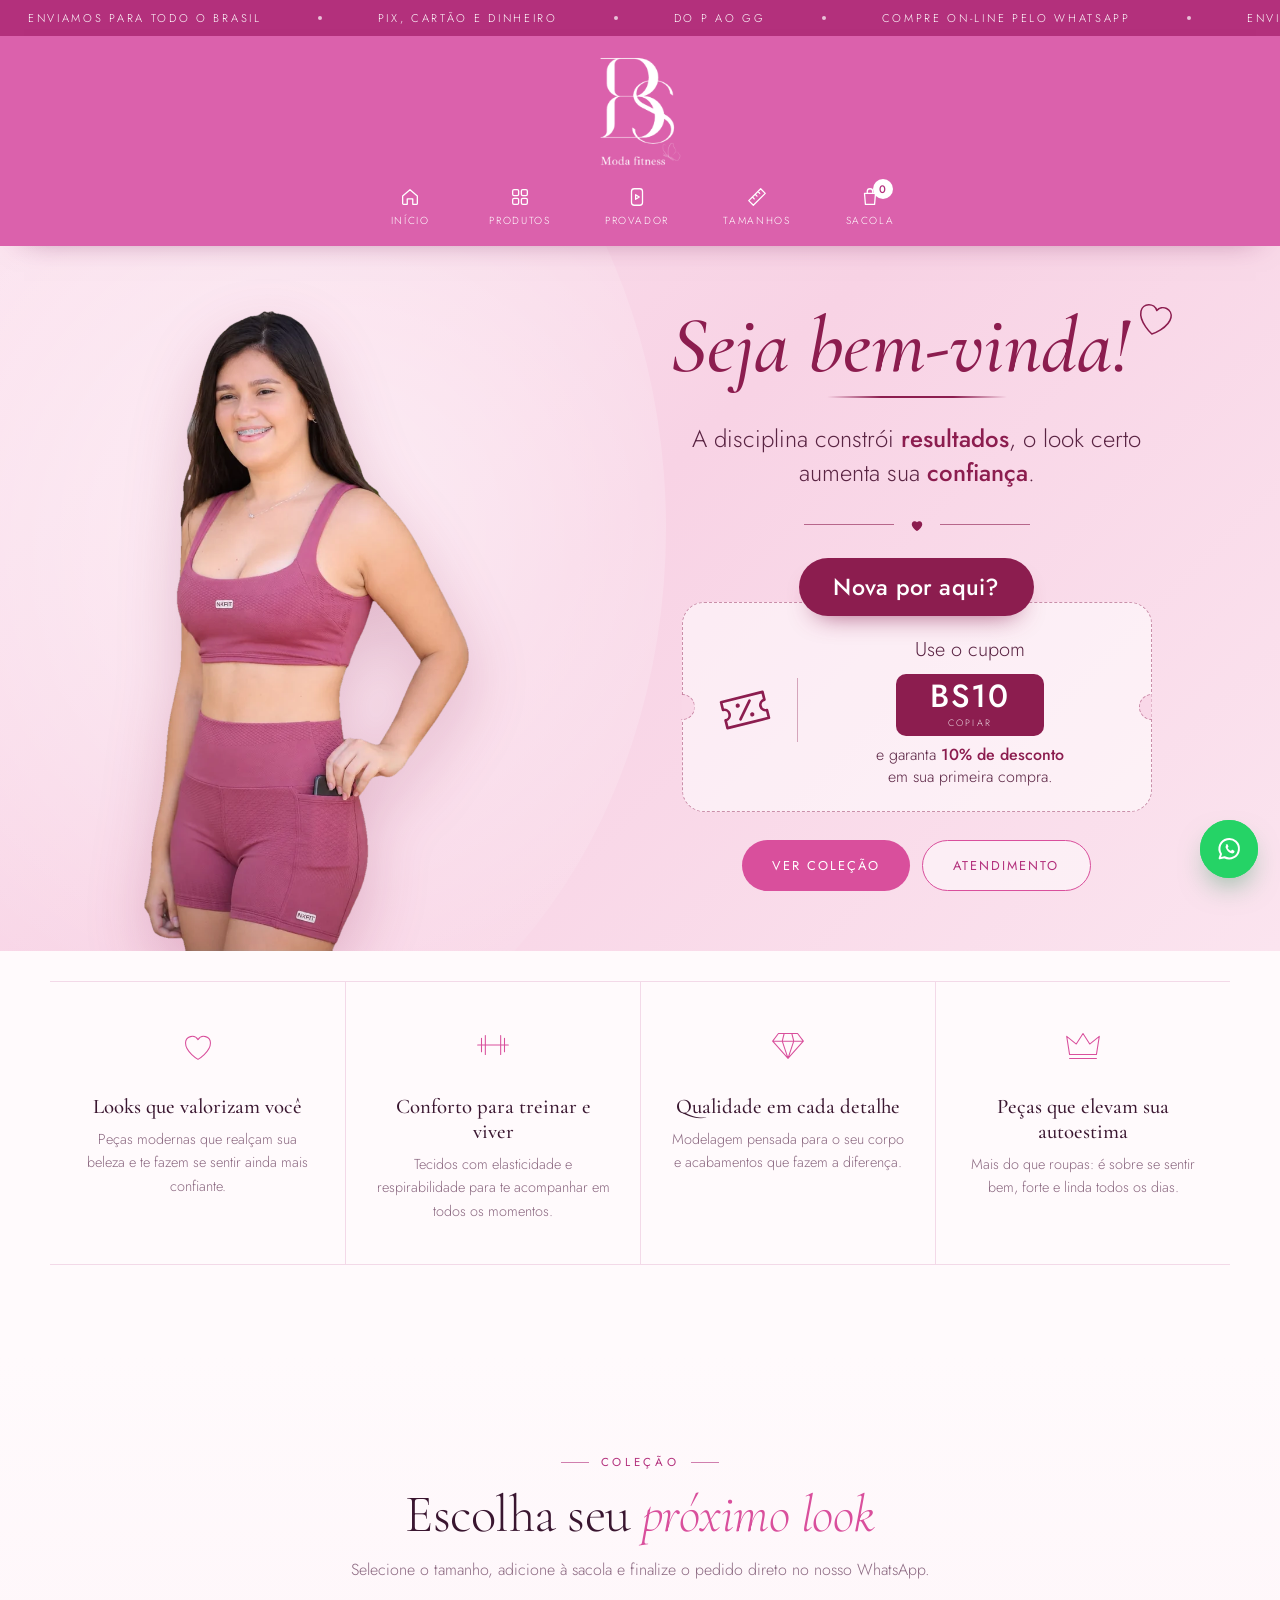
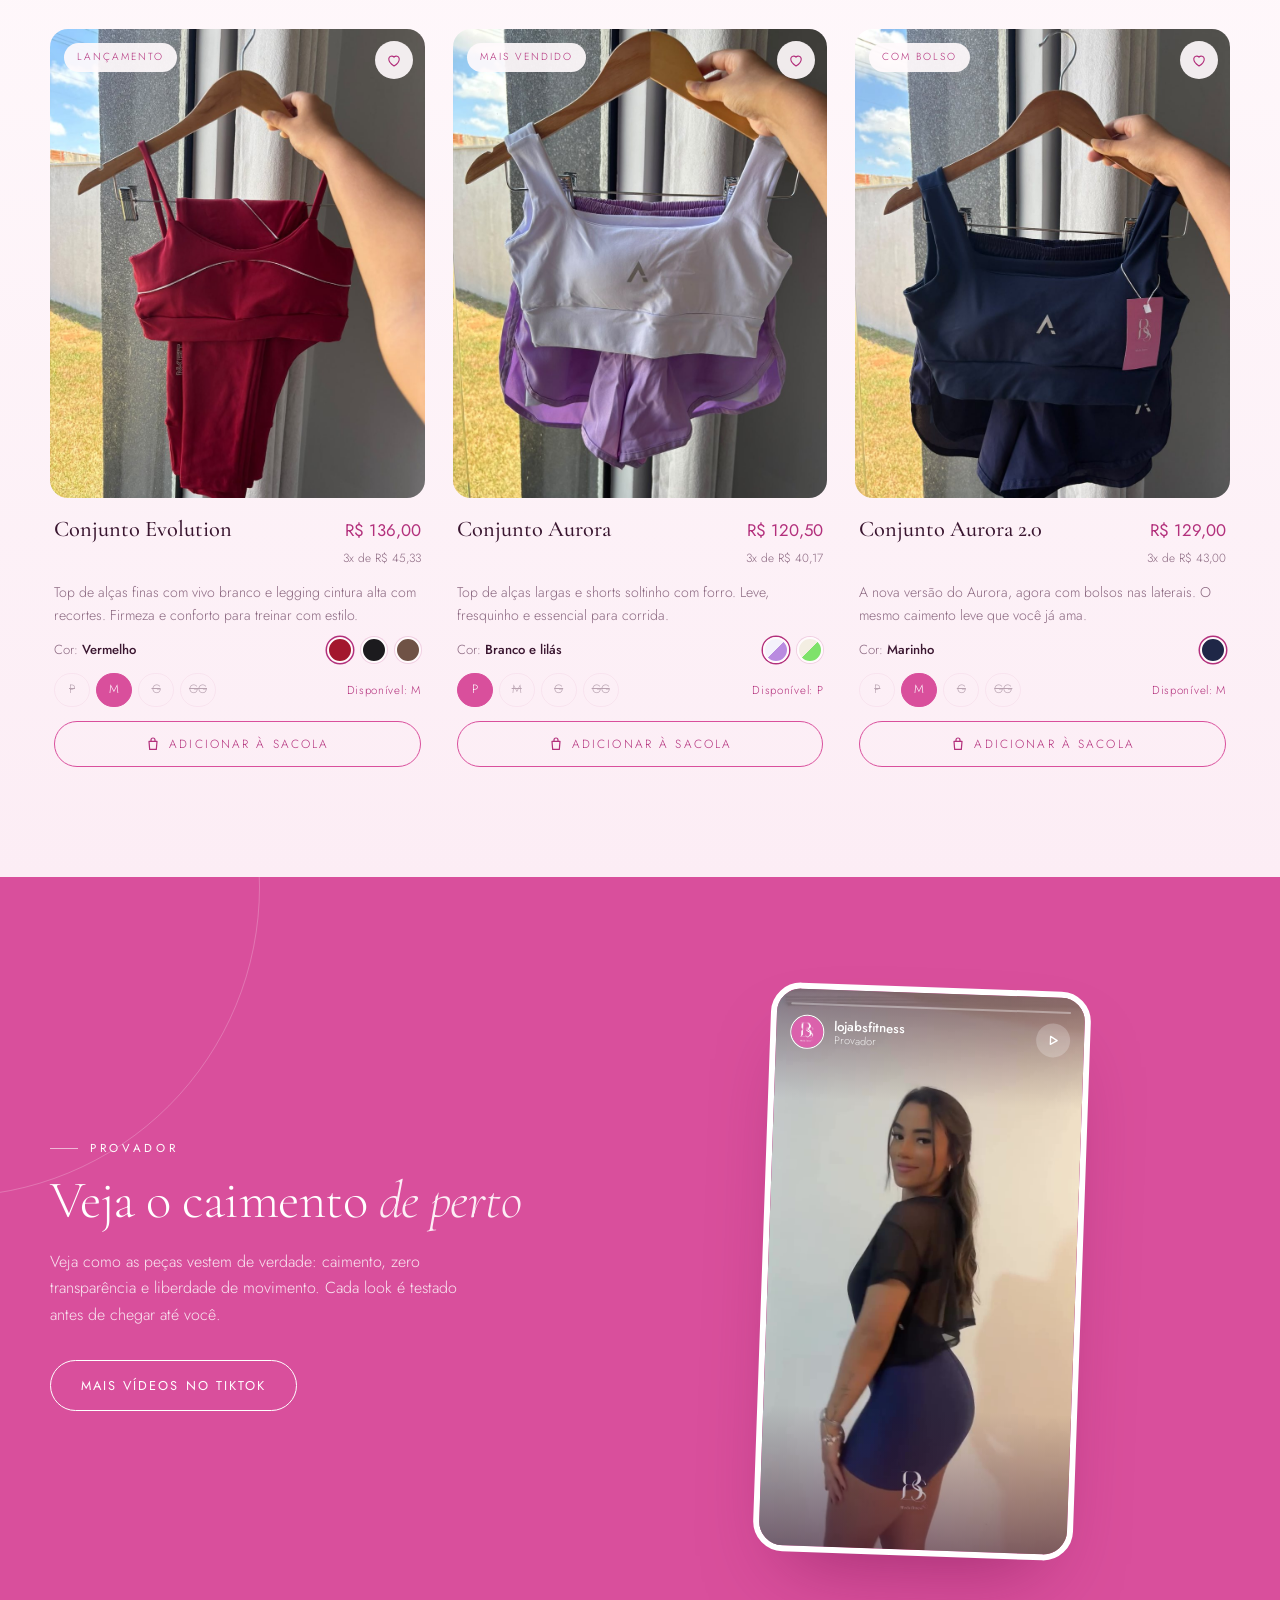
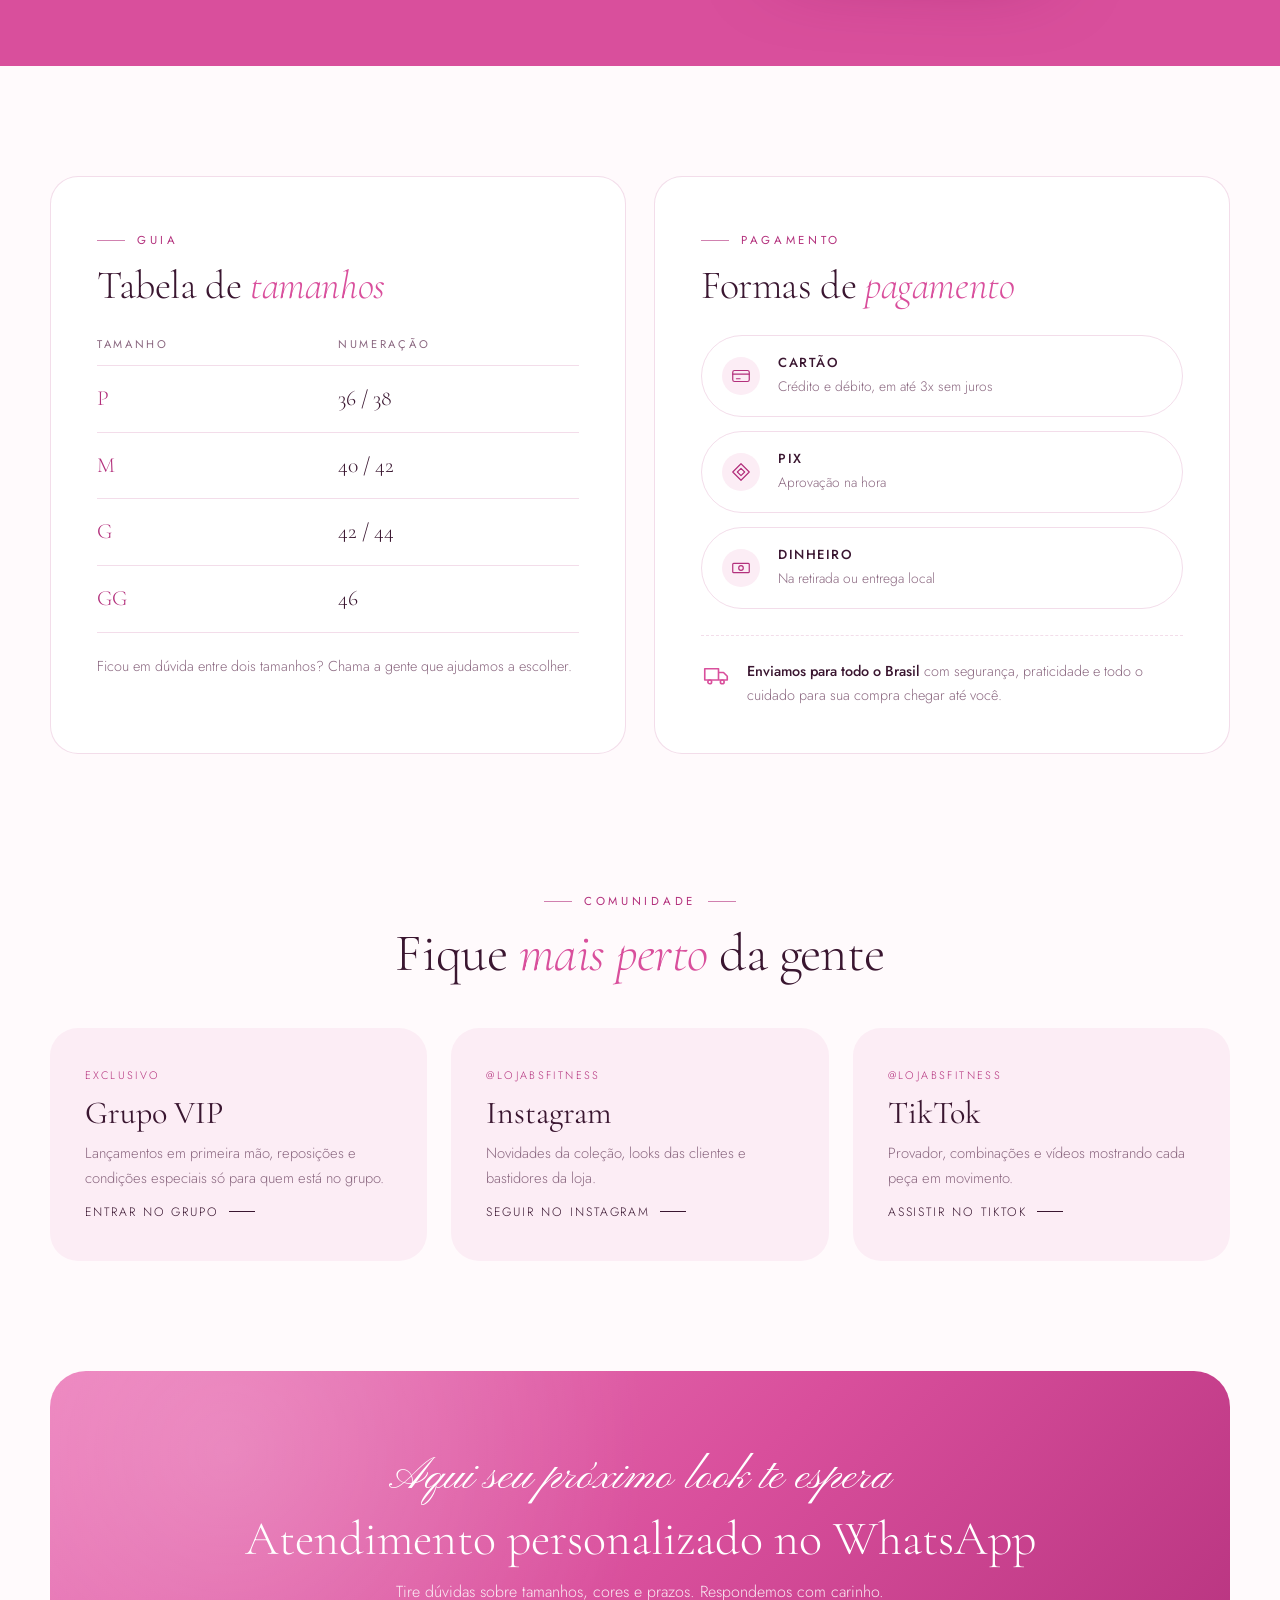
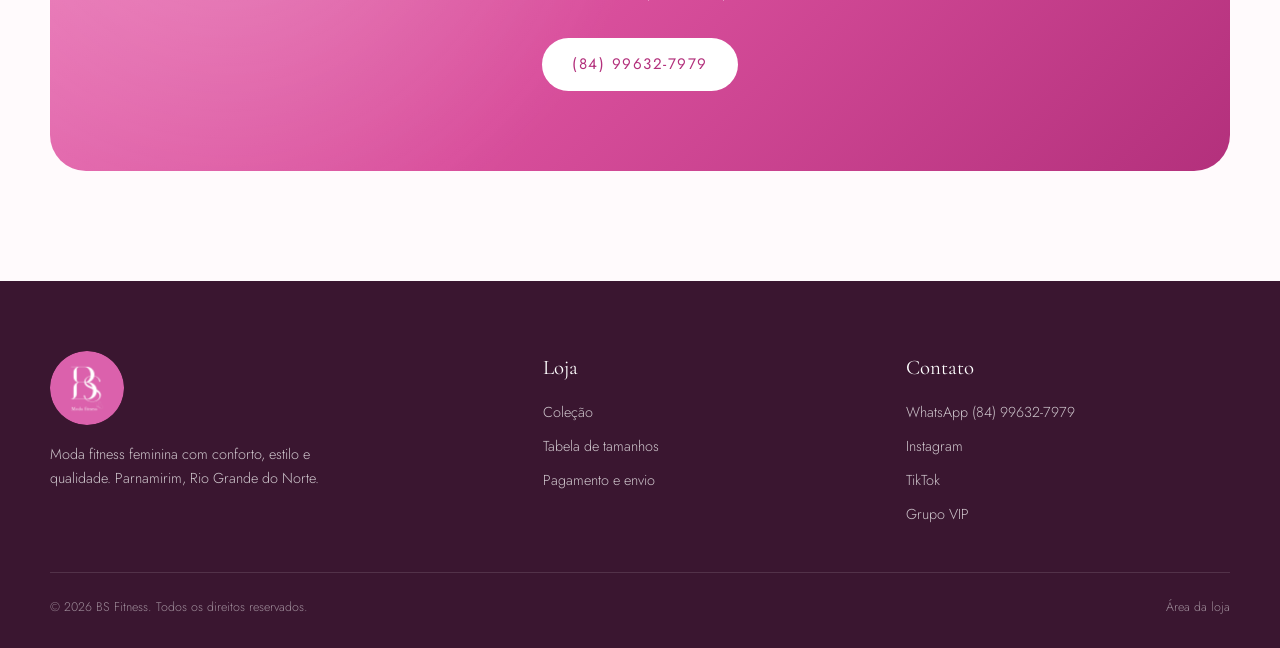
==== index.html @ a2715df3 "Início no estilo do banner: foto, boas-vindas e cupom em ticket Co-Authored-By: Claude Opus 5.5 <nor" ====
<!DOCTYPE html>
<html lang="pt-BR">
<head>
  <meta charset="UTF-8">
  <meta name="viewport" content="width=device-width, initial-scale=1.0">
  <title>BS Fitness | Moda Fitness Feminina em Parnamirim-RN</title>
  <meta name="description" content="Moda fitness feminina em Parnamirim-RN. Conjuntos fitness com conforto, estilo e qualidade, do P ao GG. Compre pelo WhatsApp e receba em todo o Brasil.">
  <meta name="keywords" content="moda fitness, roupa fitness feminina, conjunto fitness, legging, top fitness, Parnamirim, Natal, RN, BS Fitness">
  <meta name="robots" content="index, follow, max-image-preview:large">
  <meta name="author" content="BS Fitness">
  <meta name="theme-color" content="#db61ac">
  <link rel="canonical" href="https://www.lojabsfitness.com.br/">
  <link rel="icon" href="favicon.ico" sizes="any">
  <link rel="icon" href="assets/img/favicon-32.png" type="image/png" sizes="32x32">
  <link rel="icon" href="assets/img/favicon-48.png" type="image/png" sizes="48x48">
  <link rel="icon" href="assets/img/icon-192.png" type="image/png" sizes="192x192">
  <link rel="apple-touch-icon" href="assets/img/apple-touch-icon.png" sizes="180x180">
  <link rel="manifest" href="site.webmanifest">

  <meta property="og:type" content="website">
  <meta property="og:locale" content="pt_BR">
  <meta property="og:site_name" content="BS Fitness">
  <meta property="og:title" content="BS Fitness | Moda Fitness Feminina em Parnamirim-RN">
  <meta property="og:description" content="Conjuntos fitness com conforto, estilo e qualidade. Compre pelo WhatsApp e receba em todo o Brasil.">
  <meta property="og:url" content="https://www.lojabsfitness.com.br/">
  <meta property="og:image" content="https://www.lojabsfitness.com.br/assets/img/og-image.jpg">
  <meta property="og:image:secure_url" content="https://www.lojabsfitness.com.br/assets/img/og-image.jpg">
  <meta property="og:image:type" content="image/jpeg">
  <meta property="og:image:width" content="1200">
  <meta property="og:image:height" content="630">
  <meta property="og:image:alt" content="Logo da BS Fitness e conjuntos fitness da loja">
  <meta name="twitter:card" content="summary_large_image">
  <meta name="twitter:title" content="BS Fitness | Moda Fitness Feminina em Parnamirim-RN">
  <meta name="twitter:description" content="Conjuntos fitness com conforto, estilo e qualidade. Compre pelo WhatsApp e receba em todo o Brasil.">
  <meta name="twitter:image" content="https://www.lojabsfitness.com.br/assets/img/og-image.jpg">

  <script type="application/ld+json">
  {
    "@context": "https://schema.org",
    "@graph": [
      {
        "@type": "ClothingStore",
        "@id": "https://www.lojabsfitness.com.br/#loja",
        "name": "BS Fitness",
        "alternateName": "BS Fitness Moda Fitness",
        "description": "Loja de moda fitness feminina em Parnamirim-RN. Conjuntos fitness do P ao GG com envio para todo o Brasil.",
        "url": "https://www.lojabsfitness.com.br/",
        "logo": "https://www.lojabsfitness.com.br/assets/img/logo.png",
        "image": "https://www.lojabsfitness.com.br/assets/img/og-image.jpg",
        "telephone": "+55-84-99632-7979",
        "priceRange": "R$",
        "currenciesAccepted": "BRL",
        "paymentAccepted": "Pix, Cartão de crédito, Cartão de débito, Dinheiro",
        "address": {
          "@type": "PostalAddress",
          "addressLocality": "Parnamirim",
          "addressRegion": "RN",
          "addressCountry": "BR"
        },
        "areaServed": { "@type": "Country", "name": "Brasil" },
        "sameAs": [
          "https://www.instagram.com/lojabsfitness/",
          "https://www.tiktok.com/@lojabsfitness"
        ],
        "contactPoint": {
          "@type": "ContactPoint",
          "telephone": "+55-84-99632-7979",
          "contactType": "customer service",
          "availableLanguage": "Portuguese"
        }
      },
      {
        "@type": "WebSite",
        "@id": "https://www.lojabsfitness.com.br/#site",
        "url": "https://www.lojabsfitness.com.br/",
        "name": "BS Fitness",
        "inLanguage": "pt-BR",
        "publisher": { "@id": "https://www.lojabsfitness.com.br/#loja" }
      }
    ]
  }
  </script>

  <link rel="preconnect" href="https://fonts.googleapis.com">
  <link rel="preconnect" href="https://fonts.gstatic.com" crossorigin>
  <link href="https://fonts.googleapis.com/css2?family=Cormorant+Garamond:ital,wght@0,300;0,400;0,500;1,300;1,400&family=Jost:wght@300;400;500&family=Pinyon+Script&display=swap" rel="stylesheet">
  <link rel="stylesheet" href="style.css?v=14">
</head>
<body>

  <div class="topbar">
    <div class="topbar__track">
      <span>Enviamos para todo o Brasil</span>
      <span>Pix, cartão e dinheiro</span>
      <span>Do P ao GG</span>
      <span>Compre on-line pelo WhatsApp</span>
    </div>
  </div>

  <header class="header" id="header">
    <div class="header__brand">
      <a href="#inicio" class="brand" aria-label="BS Fitness Moda fitness - início">
        <img src="assets/img/logo-branca.png" alt="BS Fitness Moda fitness" class="brand__logo">
      </a>
    </div>
    <nav class="tabs" aria-label="Menu principal">
      <a href="#inicio" class="tab">
        <svg viewBox="0 0 24 24" aria-hidden="true"><path d="M4 11 12 4l8 7v8a1 1 0 0 1-1 1h-4v-6H9v6H5a1 1 0 0 1-1-1v-8Z"/></svg>
        <span>Início</span>
      </a>
      <a href="#colecao" class="tab">
        <svg viewBox="0 0 24 24" aria-hidden="true"><rect x="4" y="4" width="6.5" height="6.5" rx="1.5"/><rect x="13.5" y="4" width="6.5" height="6.5" rx="1.5"/><rect x="4" y="13.5" width="6.5" height="6.5" rx="1.5"/><rect x="13.5" y="13.5" width="6.5" height="6.5" rx="1.5"/></svg>
        <span>Produtos</span>
      </a>
      <a href="#reels" class="tab">
        <svg viewBox="0 0 24 24" aria-hidden="true"><rect x="6" y="3" width="12" height="18" rx="3"/><path d="m10.5 9.5 4 2.5-4 2.5v-5Z"/></svg>
        <span>Provador</span>
      </a>
      <a href="#tamanhos" class="tab">
        <svg viewBox="0 0 24 24" aria-hidden="true"><path d="M3 16 16 3l5 5L8 21l-5-5ZM7 12l2 2M10 9l2 2M13 6l2 2"/></svg>
        <span>Tamanhos</span>
      </a>
      <button class="tab cart-btn" id="cartOpen" aria-label="Abrir sacola">
        <span class="tab__icon">
          <svg viewBox="0 0 24 24" aria-hidden="true"><path d="M6 8h12l-1 12H7L6 8Z"/><path d="M9 8V6a3 3 0 0 1 6 0v2"/></svg>
          <span class="cart-btn__count" id="cartCount">0</span>
        </span>
        <span>Sacola</span>
      </button>
    </nav>
  </header>

  <main>
    <section class="welcome" id="inicio">
      <span class="welcome__curve" aria-hidden="true"></span>
      <div class="container welcome__inner">
        <figure class="welcome__photo reveal">
          <img src="assets/img/hero-recorte.webp" alt="Cliente vestindo conjunto fitness com bolso da BS Fitness" width="559" height="1100" fetchpriority="high">
        </figure>

        <div class="welcome__text reveal">
          <h1 class="welcome__title">
            Seja bem-vinda!
            <svg class="welcome__heart" viewBox="0 0 48 48" aria-hidden="true"><path d="M24 40S8 30.5 8 19a8.5 8.5 0 0 1 16-4 8.5 8.5 0 0 1 16 4c0 11.5-16 21-16 21Z"/></svg>
          </h1>
          <span class="welcome__swash" aria-hidden="true"></span>

          <p class="welcome__lead">A disciplina constrói <strong>resultados</strong>, o look certo aumenta sua <strong>confiança</strong>.</p>

          <div class="welcome__divider" aria-hidden="true">
            <span></span>
            <svg viewBox="0 0 24 24"><path d="M12 20s-7-4.2-7-9.5A4 4 0 0 1 12 8.3a4 4 0 0 1 7 2.2C19 15.8 12 20 12 20Z"/></svg>
            <span></span>
          </div>

          <p class="welcome__pill">Nova por aqui?</p>

          <div class="ticket">
            <svg class="ticket__icon" viewBox="0 0 48 48" aria-hidden="true">
              <path d="M8 14h32v6a4 4 0 0 0 0 8v6H8v-6a4 4 0 0 0 0-8v-6Z" transform="rotate(-14 24 24)"/>
              <path d="M19 30 29 18" transform="rotate(-14 24 24)"/>
              <circle cx="19.5" cy="19.5" r="1.6" transform="rotate(-14 24 24)"/>
              <circle cx="28.5" cy="28.5" r="1.6" transform="rotate(-14 24 24)"/>
            </svg>
            <div class="ticket__body">
              <p>Use o cupom</p>
              <button type="button" class="ticket__code" id="couponCopy" data-code="BS10" aria-label="Copiar cupom BS10">
                <span>BS10</span>
                <small>Copiar</small>
              </button>
              <p>e garanta <strong>10% de desconto</strong><br>em sua primeira compra.</p>
            </div>
          </div>

          <div class="welcome__cta">
            <a href="#colecao" class="btn btn--solid">Ver coleção</a>
            <a href="https://wa.me/5584996327979?text=Ol%C3%A1%2C%20vim%20pelo%20site%20da%20BS%20Fitness!" target="_blank" rel="noopener" class="btn btn--line">Atendimento</a>
          </div>
        </div>
      </div>
    </section>

    <section class="values">
      <div class="container values__grid">
        <article class="value reveal">
          <svg viewBox="0 0 48 48" aria-hidden="true"><path d="M24 39s-13-7.6-13-17a7 7 0 0 1 13-3.6A7 7 0 0 1 37 22c0 9.4-13 17-13 17Z"/></svg>
          <h3>Looks que valorizam você</h3>
          <p>Peças modernas que realçam sua beleza e te fazem se sentir ainda mais confiante.</p>
        </article>
        <article class="value reveal">
          <svg viewBox="0 0 48 48" aria-hidden="true"><path d="M8 24h32M12 17v14M16 14v20M36 17v14M32 14v20"/></svg>
          <h3>Conforto para treinar e viver</h3>
          <p>Tecidos com elasticidade e respirabilidade para te acompanhar em todos os momentos.</p>
        </article>
        <article class="value reveal">
          <svg viewBox="0 0 48 48" aria-hidden="true"><path d="M14 12h20l6 8-16 18L8 20l6-8ZM8 20h32M20 12l-2 8 6 18 6-18-2-8"/></svg>
          <h3>Qualidade em cada detalhe</h3>
          <p>Modelagem pensada para o seu corpo e acabamentos que fazem a diferença.</p>
        </article>
        <article class="value reveal">
          <svg viewBox="0 0 48 48" aria-hidden="true"><path d="M10 34 7 15l10 8 7-11 7 11 10-8-3 19H10ZM10 38h28"/></svg>
          <h3>Peças que elevam sua autoestima</h3>
          <p>Mais do que roupas: é sobre se sentir bem, forte e linda todos os dias.</p>
        </article>
      </div>
    </section>

    <section class="collection" id="colecao">
      <div class="container">
        <div class="section-head reveal">
          <p class="eyebrow">Coleção</p>
          <h2 class="section-title">Escolha seu <em>próximo look</em></h2>
          <p class="section-sub">Selecione o tamanho, adicione à sacola e finalize o pedido direto no nosso WhatsApp.</p>
        </div>

        <div class="products" id="products"></div>
      </div>
    </section>

    <section class="reels" id="reels">
      <div class="container reels__inner">
        <div class="reels__text reveal">
          <p class="eyebrow">Provador</p>
          <h2 class="section-title">Veja o caimento <em>de perto</em></h2>
          <p>Veja como as peças vestem de verdade: caimento, zero transparência e liberdade de movimento. Cada look é testado antes de chegar até você.</p>
          <a href="https://www.tiktok.com/@lojabsfitness" target="_blank" rel="noopener" class="btn btn--line">Mais vídeos no TikTok</a>
        </div>

        <div class="reels__stage reveal">
          <div class="story story--reel" id="reelStory">
            <div class="story__bar"><span></span></div>
            <div class="story__head">
              <img src="assets/img/logo.png" alt="">
              <p><strong>lojabsfitness</strong><small>Provador</small></p>
            </div>
            <video src="assets/video/reel-2.mp4" poster="assets/video/reel-2.jpg" muted loop playsinline preload="none"></video>
            <button class="story__play" aria-label="Pausar ou reproduzir vídeo">
              <svg viewBox="0 0 24 24"><path d="M9 7v10M15 7v10"/></svg>
            </button>
          </div>
        </div>
      </div>
    </section>

    <section class="info" id="tamanhos">
      <div class="container info__grid">
        <div class="info__card reveal">
          <p class="eyebrow">Guia</p>
          <h2 class="section-title">Tabela de <em>tamanhos</em></h2>
          <table class="size-table">
            <thead><tr><th>Tamanho</th><th>Numeração</th></tr></thead>
            <tbody>
              <tr><td>P</td><td>36 / 38</td></tr>
              <tr><td>M</td><td>40 / 42</td></tr>
              <tr><td>G</td><td>42 / 44</td></tr>
              <tr><td>GG</td><td>46</td></tr>
            </tbody>
          </table>
          <p class="info__note">Ficou em dúvida entre dois tamanhos? Chama a gente que ajudamos a escolher.</p>
        </div>

        <div class="info__card reveal">
          <p class="eyebrow">Pagamento</p>
          <h2 class="section-title">Formas de <em>pagamento</em></h2>
          <ul class="pay-list">
            <li>
              <svg viewBox="0 0 24 24" aria-hidden="true"><rect x="3" y="6" width="18" height="12" rx="2"/><path d="M3 10h18M7 15h4"/></svg>
              <div><strong>Cartão</strong><span>Crédito e débito, em até 3x sem juros</span></div>
            </li>
            <li>
              <svg viewBox="0 0 24 24" aria-hidden="true"><path d="m12 3 9 9-9 9-9-9 9-9Z"/><path d="m8 12 4-4 4 4-4 4-4-4Z"/></svg>
              <div><strong>Pix</strong><span>Aprovação na hora</span></div>
            </li>
            <li>
              <svg viewBox="0 0 24 24" aria-hidden="true"><rect x="3" y="7" width="18" height="10" rx="1"/><circle cx="12" cy="12" r="2.5"/></svg>
              <div><strong>Dinheiro</strong><span>Na retirada ou entrega local</span></div>
            </li>
          </ul>
          <div class="ship">
            <svg viewBox="0 0 24 24" aria-hidden="true"><path d="M3 7h11v9H3zM14 10h4l3 3v3h-7"/><circle cx="7" cy="17.5" r="1.5"/><circle cx="17" cy="17.5" r="1.5"/></svg>
            <p><strong>Enviamos para todo o Brasil</strong> com segurança, praticidade e todo o cuidado para sua compra chegar até você.</p>
          </div>
        </div>
      </div>
    </section>

    <section class="community" id="comunidade">
      <div class="container">
        <div class="section-head reveal">
          <p class="eyebrow">Comunidade</p>
          <h2 class="section-title">Fique <em>mais perto</em> da gente</h2>
        </div>
        <div class="community__grid">
          <a class="social reveal" href="https://chat.whatsapp.com/G3uYXbbNeSX6YrOeJVQCq3" target="_blank" rel="noopener">
            <span class="social__tag">Exclusivo</span>
            <h3>Grupo VIP</h3>
            <p>Lançamentos em primeira mão, reposições e condições especiais só para quem está no grupo.</p>
            <span class="social__link">Entrar no grupo</span>
          </a>
          <a class="social reveal" href="https://www.instagram.com/lojabsfitness/" target="_blank" rel="noopener">
            <span class="social__tag">@lojabsfitness</span>
            <h3>Instagram</h3>
            <p>Novidades da coleção, looks das clientes e bastidores da loja.</p>
            <span class="social__link">Seguir no Instagram</span>
          </a>
          <a class="social reveal" href="https://www.tiktok.com/@lojabsfitness" target="_blank" rel="noopener">
            <span class="social__tag">@lojabsfitness</span>
            <h3>TikTok</h3>
            <p>Provador, combinações e vídeos mostrando cada peça em movimento.</p>
            <span class="social__link">Assistir no TikTok</span>
          </a>
        </div>
      </div>
    </section>

    <section class="cta" id="contato">
      <div class="container cta__inner reveal">
        <span class="cta__script">Aqui seu próximo look te espera</span>
        <h2>Atendimento personalizado no WhatsApp</h2>
        <p>Tire dúvidas sobre tamanhos, cores e prazos. Respondemos com carinho.</p>
        <a href="https://wa.me/5584996327979?text=Ol%C3%A1%2C%20vim%20pelo%20site%20da%20BS%20Fitness!" target="_blank" rel="noopener" class="btn btn--light">(84) 99632-7979</a>
      </div>
    </section>
  </main>

  <footer class="footer">
    <div class="container footer__inner">
      <div class="footer__brand">
        <img src="assets/img/logo.png" alt="BS Fitness">
        <p>Moda fitness feminina com conforto, estilo e qualidade. Parnamirim, Rio Grande do Norte.</p>
      </div>
      <div class="footer__col">
        <h4>Loja</h4>
        <a href="#colecao">Coleção</a>
        <a href="#tamanhos">Tabela de tamanhos</a>
        <a href="#tamanhos">Pagamento e envio</a>
      </div>
      <div class="footer__col">
        <h4>Contato</h4>
        <a href="https://wa.me/5584996327979" target="_blank" rel="noopener">WhatsApp (84) 99632-7979</a>
        <a href="https://www.instagram.com/lojabsfitness/" target="_blank" rel="noopener">Instagram</a>
        <a href="https://www.tiktok.com/@lojabsfitness" target="_blank" rel="noopener">TikTok</a>
        <a href="https://chat.whatsapp.com/G3uYXbbNeSX6YrOeJVQCq3" target="_blank" rel="noopener">Grupo VIP</a>
      </div>
    </div>
    <div class="container footer__bottom">
      <span>&copy; <span id="year"></span> BS Fitness. Todos os direitos reservados.</span>
      <a href="admin.html" class="footer__admin">Área da loja</a>
    </div>
  </footer>

  <div class="overlay" id="overlay"></div>

  <aside class="drawer" id="drawer" aria-label="Sacola de compras" aria-hidden="true">
    <div class="drawer__head">
      <div class="drawer__title">
        <span>sua</span>
        <h3>Sacola</h3>
        <small id="cartLabel">0 peças</small>
      </div>
      <button class="icon-btn" id="cartClose" aria-label="Fechar sacola">
        <svg viewBox="0 0 24 24" aria-hidden="true"><path d="M6 6l12 12M18 6 6 18"/></svg>
      </button>
    </div>

    <div class="drawer__body" id="cartItems"></div>

    <div class="drawer__foot" id="cartFoot">
      <form id="checkout" class="checkout" novalidate>
        <label>
          <span>Seu nome</span>
          <input type="text" id="cName" placeholder="Como podemos te chamar?" required>
        </label>
        <label>
          <span>Seu WhatsApp</span>
          <input type="tel" id="cPhone" inputmode="tel" autocomplete="tel" placeholder="(84) 90000-0000" maxlength="20">
        </label>
        <p class="checkout__hint">Usamos seu número só para validar o cupom e falar sobre o seu pedido.</p>
        <div class="coupon-field">
          <span class="coupon-field__label">Cupom de desconto</span>
          <div class="coupon-field__row">
            <input type="text" id="cCoupon" placeholder="Ex.: BS10" autocapitalize="characters" maxlength="20" aria-label="Cupom de desconto">
            <button type="button" class="coupon-field__btn" id="cCouponApply">Aplicar</button>
          </div>
          <p class="coupon-field__msg" id="cCouponMsg" aria-live="polite"></p>
        </div>
        <div class="checkout__row">
          <label>
            <span>Entrega</span>
            <select id="cDelivery">
              <option>Entrega em Parnamirim/Natal</option>
              <option>Envio pelos Correios</option>
              <option>Retirada combinada</option>
            </select>
          </label>
          <label>
            <span>Pagamento</span>
            <select id="cPay">
              <option>Pix</option>
              <option>Cartão</option>
              <option>Dinheiro</option>
            </select>
          </label>
        </div>
        <fieldset class="address" id="addressBox">
          <legend>Endereço de entrega</legend>
          <div class="address__row">
            <label class="address__cep">
              <span>CEP</span>
              <input type="text" id="aCep" inputmode="numeric" autocomplete="postal-code" placeholder="59000-000" maxlength="9">
            </label>
            <label>
              <span>Cidade</span>
              <input type="text" id="aCity" autocomplete="address-level2" placeholder="Parnamirim">
            </label>
          </div>
          <label>
            <span>Rua</span>
            <input type="text" id="aStreet" autocomplete="address-line1" placeholder="Rua, avenida...">
          </label>
          <div class="address__row">
            <label class="address__num">
              <span>Número</span>
              <input type="text" id="aNumber" placeholder="123">
            </label>
            <label>
              <span>Bairro</span>
              <input type="text" id="aDistrict" placeholder="Bairro">
            </label>
          </div>
          <label>
            <span>Complemento ou referência (opcional)</span>
            <input type="text" id="aRef" autocomplete="address-line2" placeholder="Apto, bloco, ponto de referência">
          </label>
          <p class="address__msg" id="aMsg" aria-live="polite"></p>
        </fieldset>
        <div class="freeship" id="freeship">
          <p id="freeshipText">Compras a partir de <strong>R$ 350,00</strong> têm frete grátis.</p>
          <div class="freeship__bar"><span id="freeshipBar"></span></div>
        </div>
        <div class="totals">
          <div><span>Subtotal</span><span id="cartSubtotal">R$ 0,00</span></div>
          <div class="totals__discount" id="discountRow" hidden><span id="discountLabel">Cupom</span><span id="cartDiscount">- R$ 0,00</span></div>
          <div class="totals__muted" id="shipRow"><span>Frete</span><span id="cartShip">a combinar</span></div>
          <div class="totals__total"><span>Total</span><span id="cartTotal">R$ 0,00</span></div>
        </div>
        <button type="submit" class="btn btn--solid btn--block">Finalizar pelo WhatsApp</button>
        <button type="button" class="link-btn" id="cartClear">Esvaziar sacola</button>
      </form>
    </div>
  </aside>

  <div class="added" id="added" role="status" aria-live="polite">
    <img src="assets/img/logo.png" alt="" id="addedImg">
    <div class="added__text">
      <small>
        <svg viewBox="0 0 24 24" aria-hidden="true"><path d="m5 12 4.5 4.5L19 7"/></svg>
        Adicionado à sacola
      </small>
      <strong id="addedName"></strong>
      <span id="addedMeta"></span>
    </div>
    <button class="added__btn" id="addedView">Ver sacola</button>
  </div>

  <div class="toast" id="toast" role="status" aria-live="polite"></div>

  <a href="https://wa.me/5584996327979?text=Ol%C3%A1%2C%20vim%20pelo%20site%20da%20BS%20Fitness!" class="wa-float" target="_blank" rel="noopener" aria-label="Falar com a BS Fitness no WhatsApp">
    <span class="wa-float__label">Fale com a gente</span>
    <span class="wa-float__icon">
      <svg viewBox="0 0 24 24" aria-hidden="true"><path d="M4.5 19.5 5.6 16A7.8 7.8 0 1 1 8.4 18.6l-3.9.9Z"/><path d="M9.3 8.6c.2-.4.5-.5.8-.5h.4c.2 0 .3.1.4.3l.6 1.4c.1.2 0 .4-.1.6l-.4.5c-.1.1-.1.3 0 .5.5.9 1.3 1.6 2.2 2 .2.1.4.1.5-.1l.5-.6c.1-.2.4-.2.6-.1l1.3.7c.2.1.3.3.3.5 0 .5-.2 1-.6 1.3-.5.4-1.2.5-1.9.3-2.1-.6-3.8-2.3-4.5-4.4-.2-.7-.1-1.5.4-2.1Z"/></svg>
    </span>
  </a>

  <script src="script.js?v=12"></script>
</body>
</html>
---- style.css ----
:root {
  --pink: #d94f9c;
  --pink-deep: #b3307c;
  --pink-light: #ec7dbb;
  --pink-soft: #f7d5e8;
  --blush: #fcedf5;
  --cream: #fffafc;
  --ink: #3a1630;
  --muted: #8b6880;
  --line: rgba(179, 48, 124, 0.16);
  --serif: "Cormorant Garamond", Georgia, serif;
  --sans: "Jost", system-ui, sans-serif;
  --script: "Pinyon Script", cursive;
  --radius: 18px;
  --ease: cubic-bezier(.22, .61, .36, 1);
  --header-h: 76px;
}

*, *::before, *::after { box-sizing: border-box; margin: 0; padding: 0; }

html { scroll-behavior: smooth; scroll-padding-top: calc(var(--header-h) + 10px); }

body {
  font-family: var(--sans);
  font-weight: 300;
  color: var(--ink);
  background: var(--cream);
  line-height: 1.65;
  -webkit-font-smoothing: antialiased;
  overflow-x: hidden;
}

body.lock { overflow: hidden; }

img, video { display: block; max-width: 100%; }
a { color: inherit; text-decoration: none; }
button, input, select { font: inherit; color: inherit; }
button { cursor: pointer; background: none; border: 0; }

svg { fill: none; stroke: currentColor; stroke-width: 1.3; stroke-linecap: round; stroke-linejoin: round; }

.container { width: min(1180px, 100% - 40px); margin-inline: auto; }

.eyebrow {
  font-size: .72rem;
  letter-spacing: .32em;
  text-transform: uppercase;
  color: var(--pink-deep);
  font-weight: 400;
  margin-bottom: 14px;
  display: inline-flex;
  align-items: center;
  gap: 12px;
}
.eyebrow::before { content: ""; width: 28px; height: 1px; background: currentColor; opacity: .6; }

.section-title {
  font-family: var(--serif);
  font-weight: 300;
  font-size: clamp(2.1rem, 4.4vw, 3.3rem);
  line-height: 1.08;
  letter-spacing: -.01em;
}
.section-title em, .hero__title em { font-style: italic; color: var(--pink); }

.section-head { text-align: center; max-width: 620px; margin: 0 auto 46px; }
.section-head .eyebrow::after { content: ""; width: 28px; height: 1px; background: currentColor; opacity: .6; }
.section-sub { color: var(--muted); margin-top: 14px; }

.btn {
  display: inline-flex;
  align-items: center;
  justify-content: center;
  gap: 10px;
  padding: 14px 30px;
  border-radius: 999px;
  font-size: .8rem;
  letter-spacing: .16em;
  text-transform: uppercase;
  font-weight: 400;
  transition: background .35s var(--ease), color .35s var(--ease), border-color .35s var(--ease), transform .35s var(--ease);
}
.btn:hover { transform: translateY(-2px); }
.btn--solid { background: var(--pink); color: #fff; }
.btn--solid:hover { background: var(--pink-deep); }
.btn--line { border: 1px solid var(--pink); color: var(--pink-deep); }
.btn--line:hover { background: var(--pink); color: #fff; }
.btn--light { background: #fff; color: var(--pink-deep); font-size: .95rem; letter-spacing: .1em; }
.btn--block { width: 100%; }

.reveal { opacity: 0; transform: translateY(24px); transition: opacity .9s var(--ease), transform .9s var(--ease); }
.reveal.is-visible { opacity: 1; transform: none; }

/* Topbar */
.topbar {
  background: var(--pink);
  color: #fff;
  font-size: .7rem;
  letter-spacing: .24em;
  text-transform: uppercase;
  overflow: hidden;
  white-space: nowrap;
  padding: 9px 0;
}
.topbar__track { display: flex; width: max-content; animation: marquee 34s linear infinite; }
.topbar__track span { display: inline-flex; align-items: center; padding: 0 28px; }
.topbar__track span::after { content: ""; width: 4px; height: 4px; border-radius: 50%; background: rgba(255,255,255,.7); margin-left: 56px; }
@keyframes marquee { to { transform: translateX(-50%); } }

/* Header */
.header {
  position: sticky;
  top: 0;
  z-index: 50;
  height: var(--header-h);
  background: rgba(255, 250, 252, .82);
  backdrop-filter: blur(14px);
  -webkit-backdrop-filter: blur(14px);
  border-bottom: 1px solid transparent;
  transition: border-color .3s, box-shadow .3s;
}
.header.is-scrolled { border-color: var(--line); box-shadow: 0 10px 30px -24px rgba(179, 48, 124, .5); }
.header__inner { height: 100%; display: flex; align-items: center; justify-content: space-between; gap: 24px; }

.brand { display: flex; align-items: center; gap: 12px; }
.brand__logo { width: 44px; height: 44px; border-radius: 50%; object-fit: cover; border: 1px solid var(--pink-soft); }
.brand__name { font-family: var(--serif); font-size: 1.45rem; font-weight: 400; line-height: 1; display: flex; flex-direction: column; }
.brand__name small { font-family: var(--sans); font-size: .58rem; letter-spacing: .34em; text-transform: uppercase; color: var(--muted); margin-top: 5px; }

.nav { display: flex; gap: 34px; }
.nav a {
  font-size: .78rem;
  letter-spacing: .18em;
  text-transform: uppercase;
  position: relative;
  padding: 6px 0;
}
.nav a::after {
  content: "";
  position: absolute;
  left: 0; bottom: 0;
  width: 100%; height: 1px;
  background: var(--pink);
  transform: scaleX(0);
  transform-origin: right;
  transition: transform .4s var(--ease);
}
.nav a:hover::after { transform: scaleX(1); transform-origin: left; }

.header__actions { display: flex; align-items: center; gap: 8px; }

.cart-btn {
  position: relative;
  width: 46px; height: 46px;
  border-radius: 50%;
  display: grid; place-items: center;
  border: 1px solid var(--line);
  transition: background .3s, border-color .3s;
}
.cart-btn:hover { background: var(--blush); border-color: var(--pink-soft); }
.cart-btn svg { width: 21px; height: 21px; }
.cart-btn__count {
  position: absolute;
  top: -3px; right: -3px;
  min-width: 20px; height: 20px;
  padding: 0 5px;
  border-radius: 999px;
  background: var(--pink);
  color: #fff;
  font-size: .68rem;
  font-weight: 500;
  display: grid; place-items: center;
  transition: transform .3s var(--ease);
}
.cart-btn__count.bump { animation: bump .45s var(--ease); }
@keyframes bump { 40% { transform: scale(1.35); } }

.menu-btn { display: none; width: 46px; height: 46px; position: relative; }
.menu-btn span { position: absolute; left: 13px; width: 20px; height: 1px; background: var(--ink); transition: transform .35s var(--ease), top .35s var(--ease); }
.menu-btn span:first-child { top: 19px; }
.menu-btn span:last-child { top: 26px; }
.menu-btn.is-open span:first-child { top: 22px; transform: rotate(45deg); }
.menu-btn.is-open span:last-child { top: 22px; transform: rotate(-45deg); }

/* Hero */
.hero {
  position: relative;
  padding: 70px 0 90px;
  background:
    radial-gradient(circle at 85% 20%, rgba(236, 125, 187, .28), transparent 45%),
    radial-gradient(circle at 10% 90%, rgba(247, 213, 232, .9), transparent 40%),
    var(--cream);
  overflow: hidden;
}
.hero__inner { display: grid; grid-template-columns: 1.05fr .95fr; align-items: center; gap: 60px; }

.hero__title {
  font-family: var(--serif);
  font-weight: 300;
  font-size: clamp(3rem, 7vw, 5.6rem);
  line-height: .98;
  letter-spacing: -.02em;
  margin-bottom: 26px;
}
.hero__title em { display: block; }
.hero__lead { font-size: 1.08rem; color: var(--muted); max-width: 470px; margin-bottom: 36px; }
.hero__cta { display: flex; flex-wrap: wrap; gap: 14px; margin-bottom: 50px; }

.hero__facts { list-style: none; display: flex; gap: 38px; padding-top: 28px; border-top: 1px solid var(--line); max-width: 480px; }
.hero__facts li { display: flex; flex-direction: column; }
.hero__facts strong { font-family: var(--serif); font-size: 1.7rem; font-weight: 400; color: var(--pink-deep); line-height: 1.1; }
.hero__facts span { font-size: .74rem; letter-spacing: .1em; text-transform: uppercase; color: var(--muted); }

/* Values */
.values { padding: 30px 0 90px; background: var(--cream); }
.values__grid { display: grid; grid-template-columns: repeat(4, 1fr); border-top: 1px solid var(--line); border-bottom: 1px solid var(--line); }
.value { padding: 40px 28px; text-align: center; }
.value + .value { border-left: 1px solid var(--line); }
.value svg { width: 46px; height: 46px; color: var(--pink); margin: 0 auto 18px; stroke-width: 1.1; }
.value h3 { font-family: var(--serif); font-weight: 500; font-size: 1.3rem; line-height: 1.2; margin-bottom: 8px; }
.value p { font-size: .9rem; color: var(--muted); }

/* Collection */
.collection { padding: 90px 0 110px; background: linear-gradient(180deg, var(--cream), var(--blush)); }

.filters { display: flex; justify-content: center; flex-wrap: wrap; gap: 10px; margin-bottom: 44px; }
.chip {
  padding: 10px 22px;
  border-radius: 999px;
  border: 1px solid var(--line);
  font-size: .76rem;
  letter-spacing: .14em;
  text-transform: uppercase;
  background: rgba(255,255,255,.6);
  transition: all .3s var(--ease);
}
.chip:hover { border-color: var(--pink-light); }
.chip.is-active { background: var(--ink); border-color: var(--ink); color: #fff; }

.products { display: grid; grid-template-columns: repeat(3, 1fr); gap: 34px 28px; }

.card { display: flex; flex-direction: column; animation: fadeUp .6s var(--ease) both; }
@keyframes fadeUp { from { opacity: 0; transform: translateY(18px); } }

.card__media {
  position: relative;
  aspect-ratio: 4 / 5;
  border-radius: var(--radius);
  overflow: hidden;
  background: var(--pink-soft);
}
.card__media img { width: 100%; height: 100%; object-fit: cover; transition: transform 1.2s var(--ease); }
.card:hover .card__media img { transform: scale(1.05); }

.card__tag {
  position: absolute;
  top: 14px; left: 14px;
  padding: 6px 13px;
  border-radius: 999px;
  background: rgba(255, 250, 252, .92);
  font-size: .64rem;
  letter-spacing: .2em;
  text-transform: uppercase;
  color: var(--pink-deep);
}

.card__body { padding: 18px 4px 0; display: flex; flex-direction: column; gap: 10px; }
.card__top { display: flex; justify-content: space-between; align-items: baseline; gap: 12px; }
.card__name { font-family: var(--serif); font-size: 1.4rem; font-weight: 500; line-height: 1.15; }
.card__price { text-align: right; white-space: nowrap; }
.card__price strong { display: block; font-weight: 400; font-size: 1.05rem; color: var(--pink-deep); }
.card__price small { font-size: .74rem; color: var(--muted); }
.card__desc { font-size: .88rem; color: var(--muted); }

.card__opts { display: flex; justify-content: space-between; align-items: center; gap: 12px; flex-wrap: wrap; }
.sizes, .colors { display: flex; gap: 6px; }
.size {
  min-width: 36px; height: 34px;
  padding: 0 8px;
  border-radius: 999px;
  border: 1px solid var(--line);
  font-size: .75rem;
  transition: all .25s var(--ease);
}
.size:hover { border-color: var(--pink); }
.size.is-active { background: var(--pink); border-color: var(--pink); color: #fff; }

.color {
  width: 20px; height: 20px;
  border-radius: 50%;
  border: 2px solid var(--cream);
  box-shadow: 0 0 0 1px var(--line);
  transition: box-shadow .25s;
}
.color.is-active { box-shadow: 0 0 0 1.5px var(--pink-deep); }

.card__add {
  margin-top: 4px;
  padding: 12px;
  border-radius: 999px;
  border: 1px solid var(--pink);
  color: var(--pink-deep);
  font-size: .74rem;
  letter-spacing: .18em;
  text-transform: uppercase;
  transition: all .3s var(--ease);
}
.card__add:hover { background: var(--pink); color: #fff; }
.card.shake .sizes { animation: shake .4s; }
@keyframes shake { 25% { transform: translateX(-4px); } 75% { transform: translateX(4px); } }

/* Reels */
.reels { padding: 110px 0; background: var(--pink); color: #fff; position: relative; overflow: hidden; }
.reels::before {
  content: "";
  position: absolute;
  width: 620px; height: 620px;
  pointer-events: none;
  border-radius: 50%;
  border: 1px solid rgba(255,255,255,.22);
  left: -360px; top: -300px;
}
.reels__inner { display: grid; grid-template-columns: .9fr 1.1fr; gap: 60px; align-items: center; position: relative; }
.reels .eyebrow { color: #fff; }
.reels .section-title em { color: var(--blush); }
.reels__text p:not(.eyebrow) { margin: 20px 0 32px; color: rgba(255,255,255,.86); max-width: 420px; }
.reels .btn--line { border-color: #fff; color: #fff; }
.reels .btn--line:hover { background: #fff; color: var(--pink-deep); }

/* Info */
.info { padding: 110px 0; background: var(--cream); }
.info__grid { display: grid; grid-template-columns: 1fr 1fr; gap: 28px; }
.info__card {
  padding: 46px;
  border: 1px solid var(--line);
  border-radius: 28px;
  background: #fff;
}
.info__card .section-title { font-size: clamp(1.9rem, 3.4vw, 2.5rem); margin-bottom: 28px; }

.size-table { width: 100%; border-collapse: collapse; }
.size-table th { text-align: left; font-weight: 400; font-size: .7rem; letter-spacing: .24em; text-transform: uppercase; color: var(--muted); padding: 0 0 12px; border-bottom: 1px solid var(--line); }
.size-table td { padding: 15px 0; border-bottom: 1px solid var(--line); font-family: var(--serif); font-size: 1.35rem; }
.size-table td:first-child { color: var(--pink-deep); width: 50%; }
.info__note { margin-top: 22px; font-size: .9rem; color: var(--muted); }

.pay-list { list-style: none; display: flex; flex-direction: column; gap: 14px; }
.pay-list li { display: flex; align-items: center; gap: 18px; padding: 16px 20px; border-radius: 999px; border: 1px solid var(--line); }
.pay-list svg { width: 38px; height: 38px; padding: 8px; border-radius: 50%; background: var(--blush); color: var(--pink-deep); flex-shrink: 0; }
.pay-list strong { display: block; font-weight: 500; letter-spacing: .12em; text-transform: uppercase; font-size: .82rem; }
.pay-list span { font-size: .86rem; color: var(--muted); }

.ship { display: flex; gap: 16px; align-items: flex-start; margin-top: 26px; padding-top: 24px; border-top: 1px dashed var(--line); }
.ship svg { width: 30px; height: 30px; color: var(--pink); flex-shrink: 0; }
.ship p { font-size: .9rem; color: var(--muted); }
.ship strong { color: var(--ink); font-weight: 500; }

/* Community */
.community { padding: 20px 0 110px; background: var(--cream); }
.community__grid { display: grid; grid-template-columns: repeat(3, 1fr); gap: 24px; }
.social {
  position: relative;
  padding: 38px 34px;
  border-radius: 28px;
  background: var(--blush);
  border: 1px solid transparent;
  display: flex; flex-direction: column; gap: 12px;
  transition: transform .5s var(--ease), border-color .4s, background .4s;
}
.social:hover { transform: translateY(-6px); border-color: var(--pink-soft); background: #fff; }
.social__tag { font-size: .68rem; letter-spacing: .22em; text-transform: uppercase; color: var(--pink-deep); }
.social h3 { font-family: var(--serif); font-weight: 400; font-size: 2rem; line-height: 1; }
.social p { font-size: .92rem; color: var(--muted); flex: 1; }
.social__link { font-size: .76rem; letter-spacing: .16em; text-transform: uppercase; display: inline-flex; align-items: center; gap: 10px; }
.social__link::after { content: ""; width: 26px; height: 1px; background: currentColor; transition: width .4s var(--ease); }
.social:hover .social__link::after { width: 44px; }

/* CTA */
.cta { padding: 0 0 110px; background: var(--cream); }
.cta__inner {
  text-align: center;
  padding: 80px 30px;
  border-radius: 36px;
  color: #fff;
  background:
    radial-gradient(circle at 15% 20%, rgba(255,255,255,.18), transparent 40%),
    linear-gradient(135deg, var(--pink-light), var(--pink) 50%, var(--pink-deep));
}
.cta__script { font-family: var(--script); font-size: clamp(2rem, 4vw, 2.8rem); display: block; line-height: 1.2; margin-bottom: 8px; }
.cta h2 { font-family: var(--serif); font-weight: 300; font-size: clamp(2rem, 4vw, 3rem); line-height: 1.1; margin-bottom: 14px; }
.cta p { color: rgba(255,255,255,.88); margin-bottom: 32px; }

/* Footer */
.footer { background: var(--ink); color: rgba(255,255,255,.75); padding: 70px 0 30px; font-size: .9rem; }
.footer__inner { display: grid; grid-template-columns: 1.4fr 1fr 1fr; gap: 40px; padding-bottom: 46px; border-bottom: 1px solid rgba(255,255,255,.12); }
.footer__brand img { width: 74px; height: 74px; border-radius: 50%; margin-bottom: 18px; }
.footer__brand p { max-width: 320px; }
.footer__col { display: flex; flex-direction: column; gap: 10px; }
.footer__col h4 { font-family: var(--serif); font-weight: 400; font-size: 1.3rem; color: #fff; margin-bottom: 6px; }
.footer__col a { transition: color .3s; width: fit-content; }
.footer__col a:hover { color: var(--pink-light); }
.footer__bottom { display: flex; justify-content: space-between; flex-wrap: wrap; gap: 10px; padding-top: 24px; font-size: .78rem; color: rgba(255,255,255,.5); }

/* Drawer */
.overlay {
  position: fixed; inset: 0;
  background: rgba(58, 22, 48, .4);
  backdrop-filter: blur(3px);
  opacity: 0; visibility: hidden;
  transition: opacity .4s, visibility .4s;
  z-index: 90;
}
.overlay.is-open { opacity: 1; visibility: visible; }

.drawer {
  position: fixed;
  top: 0; right: 0;
  width: min(430px, 100%);
  height: 100dvh;
  background: var(--cream);
  z-index: 100;
  display: flex; flex-direction: column;
  transform: translateX(100%);
  visibility: hidden;
  transition: transform .5s var(--ease), visibility .5s;
}
.drawer.is-open { transform: none; visibility: visible; box-shadow: -30px 0 60px -30px rgba(58, 22, 48, .4); }

.drawer__head { display: flex; justify-content: space-between; align-items: center; padding: 22px 26px; border-bottom: 1px solid var(--line); }
.drawer__head h3 { font-family: var(--serif); font-weight: 400; font-size: 1.7rem; }
.icon-btn { width: 40px; height: 40px; border-radius: 50%; display: grid; place-items: center; transition: background .3s; }
.icon-btn:hover { background: var(--blush); }
.icon-btn svg { width: 20px; height: 20px; }

.drawer__body { flex: 1; overflow-y: auto; padding: 10px 26px; }

.item { display: grid; grid-template-columns: 74px 1fr auto; gap: 14px; padding: 16px 0; border-bottom: 1px solid var(--line); animation: fadeUp .4s var(--ease) both; }
.item img { width: 74px; height: 92px; object-fit: cover; border-radius: 12px; }
.item__name { font-family: var(--serif); font-size: 1.15rem; font-weight: 500; line-height: 1.15; }
.item__meta { font-size: .76rem; color: var(--muted); letter-spacing: .04em; margin: 2px 0 10px; }
.qty { display: inline-flex; align-items: center; border: 1px solid var(--line); border-radius: 999px; }
.qty button { width: 30px; height: 30px; font-size: 1rem; color: var(--pink-deep); }
.qty span { min-width: 22px; text-align: center; font-size: .85rem; }
.item__side { display: flex; flex-direction: column; justify-content: space-between; align-items: flex-end; }
.item__price { font-size: .95rem; color: var(--pink-deep); white-space: nowrap; }
.item__remove { font-size: .7rem; letter-spacing: .14em; text-transform: uppercase; color: var(--muted); }
.item__remove:hover { color: var(--pink-deep); }

.empty { text-align: center; padding: 70px 10px; color: var(--muted); }
.empty svg { width: 54px; height: 54px; color: var(--pink-light); margin: 0 auto 16px; }
.empty h4 { font-family: var(--serif); font-weight: 400; font-size: 1.6rem; color: var(--ink); margin-bottom: 6px; }
.empty .btn { margin-top: 22px; }

.drawer__foot { padding: 18px 26px 24px; border-top: 1px solid var(--line); background: #fff; }
.drawer__foot.is-hidden { display: none; }
.checkout { display: flex; flex-direction: column; gap: 12px; }
.checkout label { display: flex; flex-direction: column; gap: 5px; flex: 1; }
.checkout label span { font-size: .66rem; letter-spacing: .2em; text-transform: uppercase; color: var(--muted); }
.checkout input, .checkout select {
  width: 100%;
  padding: 11px 16px;
  border-radius: 12px;
  border: 1px solid var(--line);
  background: var(--cream);
  font-size: .9rem;
  outline: none;
  transition: border-color .3s;
}
.checkout input:focus, .checkout select:focus { border-color: var(--pink); }
.checkout input.is-invalid { border-color: #d0405f; }
.checkout__row { display: flex; gap: 10px; }

.totals { padding: 6px 0 4px; font-size: .9rem; }
.totals div { display: flex; justify-content: space-between; padding: 3px 0; }
.totals__muted { color: var(--muted); }
.totals__total { font-family: var(--serif); font-size: 1.45rem; padding-top: 8px !important; }
.totals__total span:last-child { color: var(--pink-deep); }

.link-btn { font-size: .7rem; letter-spacing: .16em; text-transform: uppercase; color: var(--muted); align-self: center; padding: 4px; }
.link-btn:hover { color: var(--pink-deep); }

.toast {
  position: fixed;
  left: 50%; bottom: 28px;
  transform: translate(-50%, 30px);
  padding: 13px 26px;
  border-radius: 999px;
  background: var(--ink);
  color: #fff;
  font-size: .86rem;
  opacity: 0;
  pointer-events: none;
  transition: opacity .35s var(--ease), transform .35s var(--ease);
  z-index: 120;
  white-space: nowrap;
}
.toast.is-show { opacity: 1; transform: translate(-50%, 0); }

/* Hero media */
.hero__media {
  position: relative;
  justify-self: center;
  width: min(480px, 100%);
  height: 600px;
}

.blob {
  position: absolute;
  border-radius: 42% 58% 63% 37% / 41% 44% 56% 59%;
  filter: blur(2px);
  animation: morph 14s ease-in-out infinite;
  pointer-events: none;
}
.blob--one { width: 380px; height: 380px; right: -30px; top: 40px; background: linear-gradient(140deg, var(--pink-light), var(--pink)); opacity: .9; }
.blob--two { width: 170px; height: 170px; left: 0; bottom: 20px; background: var(--pink-soft); animation-delay: -6s; animation-duration: 11s; }
@keyframes morph {
  33% { border-radius: 63% 37% 54% 46% / 55% 48% 52% 45%; transform: rotate(8deg) scale(1.03); }
  66% { border-radius: 40% 60% 42% 58% / 62% 35% 65% 38%; transform: rotate(-6deg) scale(.98); }
}

.hero__photo {
  position: absolute;
  left: 0; top: 70px;
  width: 210px;
  aspect-ratio: 3 / 4;
  border-radius: 24px;
  overflow: hidden;
  border: 6px solid #fff;
  box-shadow: 0 30px 60px -30px rgba(179, 48, 124, .55);
  transform: rotate(-8deg);
  animation: sway 7s ease-in-out infinite;
}
.hero__photo img { width: 100%; height: 100%; object-fit: cover; object-position: top; }
@keyframes sway { 50% { transform: rotate(-5deg) translateY(-8px); } }

.story {
  position: relative;
  aspect-ratio: 9 / 16;
  border-radius: 30px;
  overflow: hidden;
  background: var(--pink-deep);
  border: 6px solid #fff;
  box-shadow: 0 40px 80px -36px rgba(120, 20, 80, .6);
  isolation: isolate;
}
.story video { position: absolute; inset: 0; width: 100%; height: 100%; object-fit: cover; z-index: -1; }
.story::before, .story::after {
  content: "";
  position: absolute;
  left: 0; right: 0;
  pointer-events: none;
  z-index: 0;
}
.story::before { top: 0; height: 110px; background: linear-gradient(rgba(58, 22, 48, .45), transparent); }
.story::after { bottom: 0; height: 140px; background: linear-gradient(transparent, rgba(58, 22, 48, .55)); }

.story__bar {
  position: absolute;
  top: 14px; left: 14px; right: 14px;
  height: 2px;
  border-radius: 2px;
  background: rgba(255,255,255,.35);
  overflow: hidden;
  z-index: 1;
}
.story__bar span { display: block; height: 100%; width: 0; background: #fff; }

.story__head {
  position: absolute;
  top: 26px; left: 14px;
  display: flex; align-items: center; gap: 10px;
  color: #fff;
  z-index: 1;
}
.story__head img { width: 34px; height: 34px; border-radius: 50%; border: 1.5px solid #fff; }
.story__head p { display: flex; flex-direction: column; line-height: 1.2; }
.story__head strong { font-weight: 500; font-size: .82rem; }
.story__head small { font-size: .68rem; opacity: .85; }

.story__caption {
  position: absolute;
  left: 0; right: 0; bottom: 22px;
  text-align: center;
  color: #fff;
  font-family: var(--script);
  font-size: 2rem;
  line-height: 1;
  z-index: 1;
}

.story--hero {
  position: absolute;
  right: 20px; top: 0;
  width: 300px;
  animation: floatY 8s ease-in-out infinite;
}
@keyframes floatY { 50% { transform: translateY(-12px); } }

.hero__chip {
  position: absolute;
  left: 10px; bottom: 30px;
  display: flex; align-items: center; gap: 12px;
  padding: 10px 14px 10px 10px;
  border-radius: 20px;
  background: rgba(255, 255, 255, .9);
  backdrop-filter: blur(10px);
  -webkit-backdrop-filter: blur(10px);
  box-shadow: 0 20px 40px -20px rgba(179, 48, 124, .55);
  transition: transform .4s var(--ease);
  z-index: 2;
}
.hero__chip:hover { transform: translateY(-4px); }
.hero__chip img { width: 48px; height: 56px; border-radius: 12px; object-fit: cover; object-position: top; }
.hero__chip span { display: flex; flex-direction: column; line-height: 1.25; }
.hero__chip small { font-size: .6rem; letter-spacing: .2em; text-transform: uppercase; color: var(--muted); }
.hero__chip strong { font-family: var(--serif); font-weight: 500; font-size: 1.05rem; }
.hero__chip em { font-style: normal; font-size: .82rem; color: var(--pink-deep); }
.hero__chip i { width: 32px; height: 32px; border-radius: 50%; background: var(--pink); color: #fff; display: grid; place-items: center; }
.hero__chip i svg { width: 16px; height: 16px; stroke-width: 1.6; }

.hearts { position: absolute; inset: 0; pointer-events: none; overflow: visible; z-index: 3; }
.float-heart {
  position: absolute;
  bottom: 60px;
  color: var(--pink);
  animation: rise linear forwards;
}
.float-heart svg { width: 100%; height: 100%; fill: currentColor; stroke: none; }
@keyframes rise {
  0% { transform: translate(0, 0) scale(.4); opacity: 0; }
  15% { opacity: .9; }
  50% { transform: translate(var(--drift), -220px) scale(1); }
  100% { transform: translate(calc(var(--drift) * -1), -460px) scale(.8); opacity: 0; }
}

.card.is-highlight .card__media { box-shadow: 0 0 0 3px var(--pink), 0 20px 40px -20px rgba(179, 48, 124, .6); }
.card__media { transition: box-shadow .5s var(--ease); }

/* Favorite */
.fav {
  position: absolute;
  top: 12px; right: 12px;
  width: 38px; height: 38px;
  border-radius: 50%;
  background: rgba(255, 250, 252, .92);
  color: var(--pink-deep);
  display: grid; place-items: center;
  transition: transform .3s var(--ease);
}
.fav:hover { transform: scale(1.08); }
.fav svg { width: 18px; height: 18px; stroke-width: 1.5; transition: fill .3s; }
.fav.is-on svg { fill: var(--pink); stroke: var(--pink); }
.fav.pop { animation: pop .5s var(--ease); }
@keyframes pop { 30% { transform: scale(1.35); } 60% { transform: scale(.9); } }

/* Add button states */
.card__add, .look__add { position: relative; overflow: hidden; display: inline-flex; align-items: center; justify-content: center; gap: 8px; }
.card__add svg, .look__add svg { width: 16px; height: 16px; stroke-width: 1.8; }
.card__add.is-added, .look__add.is-added { background: var(--pink); border-color: var(--pink); color: #fff; }
.card__add.is-added svg path, .look__add.is-added svg path { stroke-dasharray: 24; stroke-dashoffset: 24; animation: draw .5s .1s var(--ease) forwards; }
@keyframes draw { to { stroke-dashoffset: 0; } }
.ripple {
  position: absolute;
  border-radius: 50%;
  background: rgba(255, 255, 255, .5);
  transform: scale(0);
  animation: ripple .7s var(--ease) forwards;
  pointer-events: none;
}
@keyframes ripple { to { transform: scale(4); opacity: 0; } }

/* Fly to cart */
.fly {
  position: fixed;
  z-index: 200;
  object-fit: cover;
  border-radius: 50%;
  border: 3px solid #fff;
  box-shadow: 0 16px 40px -10px rgba(179, 48, 124, .6);
  pointer-events: none;
}
.burst {
  position: fixed;
  z-index: 201;
  width: 14px; height: 14px;
  color: var(--pink);
  pointer-events: none;
}
.burst svg { width: 100%; height: 100%; fill: currentColor; stroke: none; }
.cart-btn.is-catch { animation: catch .6s var(--ease); }
@keyframes catch {
  25% { transform: scale(1.18) rotate(-8deg); background: var(--pink-soft); }
  55% { transform: scale(.94) rotate(5deg); }
}

/* Provador */
.reels__stage { position: relative; display: flex; justify-content: center; }
.story--reel { width: min(320px, 100%); cursor: pointer; transform: rotate(2deg); transition: transform .6s var(--ease); }
.story--reel:hover { transform: rotate(0deg) scale(1.02); }
.story__play {
  position: absolute;
  top: 26px; right: 14px;
  width: 34px; height: 34px;
  border-radius: 50%;
  background: rgba(255,255,255,.22);
  color: #fff;
  display: grid; place-items: center;
  z-index: 1;
}
.story__play svg { width: 16px; height: 16px; stroke-width: 2; }
.script-deco {
  position: absolute;
  left: -10px; bottom: 40px;
  font-family: var(--script);
  font-size: clamp(3rem, 6vw, 5rem);
  color: rgba(255, 255, 255, .9);
  transform: rotate(-10deg);
  z-index: 2;
  pointer-events: none;
  text-shadow: 0 4px 20px rgba(120, 20, 80, .35);
}

.look { display: flex; flex-direction: column; gap: 12px; margin: -10px 0 30px; max-width: 460px; }
.look__item {
  display: grid;
  grid-template-columns: 58px 1fr;
  gap: 14px;
  padding: 12px;
  border-radius: 20px;
  background: rgba(255, 255, 255, .14);
  border: 1px solid rgba(255, 255, 255, .25);
  backdrop-filter: blur(6px);
}
.look__item img { width: 58px; height: 72px; border-radius: 14px; object-fit: cover; object-position: top; }
.look__top { display: flex; justify-content: space-between; align-items: baseline; gap: 8px; }
.look__top strong { font-family: var(--serif); font-weight: 500; font-size: 1.15rem; }
.look__top span { font-size: .9rem; }
.look__row { display: flex; justify-content: space-between; align-items: center; gap: 8px; margin-top: 6px; flex-wrap: wrap; }
.look .size { border-color: rgba(255,255,255,.4); color: #fff; min-width: 32px; height: 30px; font-size: .7rem; }
.look .size.is-active { background: #fff; color: var(--pink-deep); border-color: #fff; }
.look__add {
  padding: 8px 16px;
  border-radius: 999px;
  background: #fff;
  color: var(--pink-deep);
  border: 1px solid #fff;
  font-size: .68rem;
  letter-spacing: .14em;
  text-transform: uppercase;
  transition: background .3s, color .3s;
}
.look__add.is-added { background: var(--pink-deep); border-color: var(--pink-deep); }
.look__item.shake .sizes { animation: shake .4s; }

/* Added popup */
.added {
  position: fixed;
  top: calc(var(--header-h) + 14px);
  right: 24px;
  width: 340px;
  display: grid;
  grid-template-columns: 56px 1fr;
  gap: 12px 14px;
  padding: 14px;
  border-radius: 22px;
  background: #fff;
  border: 1px solid var(--pink-soft);
  box-shadow: 0 30px 60px -24px rgba(179, 48, 124, .5);
  z-index: 110;
  opacity: 0;
  visibility: hidden;
  transform: translateY(-14px) scale(.96);
  transition: opacity .4s var(--ease), transform .4s var(--ease), visibility .4s;
}
.added.is-show { opacity: 1; visibility: visible; transform: none; }
.added img { width: 56px; height: 68px; border-radius: 14px; object-fit: cover; object-position: top; }
.added__text { display: flex; flex-direction: column; line-height: 1.3; justify-content: center; }
.added__text small { display: flex; align-items: center; gap: 6px; font-size: .64rem; letter-spacing: .18em; text-transform: uppercase; color: var(--pink-deep); }
.added__text small svg { width: 14px; height: 14px; stroke-width: 2; }
.added__text strong { font-family: var(--serif); font-weight: 500; font-size: 1.1rem; }
.added__text span { font-size: .78rem; color: var(--muted); }
.added__btn {
  grid-column: 1 / -1;
  padding: 11px;
  border-radius: 999px;
  background: var(--pink);
  color: #fff;
  font-size: .72rem;
  letter-spacing: .16em;
  text-transform: uppercase;
  transition: background .3s;
}
.added__btn:hover { background: var(--pink-deep); }

/* Drawer extras */
.drawer__title { display: flex; align-items: baseline; gap: 8px; }
.drawer__title span { font-family: var(--script); font-size: 2rem; color: var(--pink); line-height: 1; }
.drawer__title h3 { font-family: var(--serif); font-weight: 400; font-size: 1.8rem; }
.drawer__title small { font-size: .7rem; letter-spacing: .14em; text-transform: uppercase; color: var(--muted); margin-left: 6px; }
.drawer__head { background: linear-gradient(120deg, var(--blush), var(--cream)); }
.drawer.is-open .item { animation: slideIn .55s var(--ease) both; }
.drawer.is-open .item:nth-child(2) { animation-delay: .06s; }
.drawer.is-open .item:nth-child(3) { animation-delay: .12s; }
.drawer.is-open .item:nth-child(4) { animation-delay: .18s; }
.drawer.is-open .item:nth-child(n+5) { animation-delay: .24s; }
@keyframes slideIn { from { opacity: 0; transform: translateX(30px); } }
.item.is-leaving { animation: leave .35s var(--ease) forwards !important; }
@keyframes leave { to { opacity: 0; transform: translateX(40px); height: 0; padding: 0; } }
.empty svg { animation: floatY 3.5s ease-in-out infinite; }

@media (max-width: 1024px) {
  .hero__media { width: min(440px, 100%); }
  .story--hero { width: 270px; }
}

@media (max-width: 860px) {
  .hero__media { height: 540px; width: min(420px, 100%); }
  .story--hero { width: 250px; right: 0; }
  .hero__photo { width: 170px; top: 60px; }
  .blob--one { width: 300px; height: 300px; right: -20px; }
  .reels__stage { order: -1; }
  .hero { padding-top: 30px; }
  .hero__media { order: -1; }
}

@media (max-width: 560px) {
  .hero__media { height: 470px; }
  .story--hero { width: 215px; }
  .hero__photo { width: 140px; top: 50px; border-width: 4px; }
  .hero__chip { left: 0; bottom: 10px; }
  .story { border-width: 4px; border-radius: 24px; }
  .story__caption { font-size: 1.6rem; }
  .added { left: 16px; right: 16px; width: auto; top: auto; bottom: 16px; transform: translateY(20px); }
  .added.is-show { transform: none; }
}

/* Responsive */
@media (max-width: 1024px) {
  .products { grid-template-columns: repeat(2, 1fr); }
  .values__grid { grid-template-columns: repeat(2, 1fr); }
  .value:nth-child(3) { border-left: 0; }
  .value:nth-child(n+3) { border-top: 1px solid var(--line); }
}

@media (max-width: 860px) {
  :root { --header-h: 68px; }

  .menu-btn { display: block; }
  .nav {
    position: fixed;
    top: calc(var(--header-h) + 33px); left: 0; right: 0;
    flex-direction: column;
    gap: 0;
    padding: 10px 20px 26px;
    background: var(--cream);
    border-bottom: 1px solid var(--line);
    transform: translateY(-12px);
    opacity: 0; visibility: hidden;
    transition: all .35s var(--ease);
  }
  .header.is-scrolled .nav { top: var(--header-h); }
  .nav.is-open { transform: none; opacity: 1; visibility: visible; }
  .nav a { padding: 16px 0; border-bottom: 1px solid var(--line); }
  .nav a::after { display: none; }

  .hero { padding: 40px 0 70px; }
  .hero__inner { grid-template-columns: 1fr; gap: 50px; }

  .reels__inner, .info__grid { grid-template-columns: 1fr; }
  .community__grid { grid-template-columns: 1fr; }
  .footer__inner { grid-template-columns: 1fr 1fr; }
  .footer__brand { grid-column: 1 / -1; }
}

@media (max-width: 560px) {
  .container { width: calc(100% - 32px); }
  .products { grid-template-columns: 1fr; gap: 40px; }
  .values__grid { grid-template-columns: 1fr; }
  .value + .value { border-left: 0; border-top: 1px solid var(--line); }
  .hero__facts { gap: 22px; }
  .hero__facts strong { font-size: 1.4rem; }
  .hero__cta .btn { flex: 1 1 100%; }
  .info__card { padding: 30px 22px; }
  .pay-list li { border-radius: 18px; }
  .checkout__row { flex-direction: column; }
  .footer__inner { grid-template-columns: 1fr; }
}

@media (prefers-reduced-motion: reduce) {
  *, *::before, *::after { animation: none !important; transition: none !important; }
  .reveal { opacity: 1; transform: none; }
}

/* Mobile refinements */
@media (hover: none) {
  .card:hover .card__media img,
  .hero__media:hover .hero__photo img { transform: none; }
  .story--reel:hover { transform: none; }
  .btn:hover, .social:hover, .hero__chip:hover { transform: none; }
}

@media (max-width: 860px) {
  .header { background: rgba(255, 250, 252, .97); backdrop-filter: none; -webkit-backdrop-filter: none; }
  .nav {
    position: absolute;
    top: 100%;
    max-height: calc(100dvh - var(--header-h));
    overflow-y: auto;
    box-shadow: 0 30px 40px -30px rgba(58, 22, 48, .35);
  }
  .header.is-scrolled .nav { top: 100%; }

  .reveal { transform: translateY(14px); transition-duration: .5s; }

  .blob, .hero__photo, .story--hero, .empty svg { animation: none; }
  .blob { filter: none; }
  .hero__chip, .look__item { backdrop-filter: none; -webkit-backdrop-filter: none; }
  .look__item { background: rgba(255, 255, 255, .16); }

  .hero__inner { gap: 34px; }
  .hero__media {
    width: 100%;
    height: auto;
    display: flex;
    flex-direction: column;
    align-items: center;
    padding: 6px 0 0;
  }
  .hero__photo { display: none; }
  .blob--one { width: 260px; height: 260px; right: 50%; margin-right: -150px; top: 30px; }
  .blob--two { width: 120px; height: 120px; left: 50%; margin-left: -170px; bottom: 60px; }
  .story--hero { position: relative; right: auto; top: auto; width: min(250px, 68vw); }
  .hero__chip {
    position: relative;
    left: auto; bottom: auto;
    margin-top: -34px;
    width: min(300px, 100%);
  }
  .hero__chip span { flex: 1; min-width: 0; }
  .hero__chip strong { white-space: nowrap; overflow: hidden; text-overflow: ellipsis; }

  .story--reel { transform: none; width: min(260px, 72vw); }
  .reels { padding: 80px 0; }
  .reels__inner { gap: 40px; }
}

@media (max-width: 560px) {
  .hero .eyebrow { letter-spacing: .2em; font-size: .66rem; }
  .hero .eyebrow::before { width: 20px; }
  .hero__title { font-size: clamp(2.7rem, 13vw, 3.4rem); }
  .hero__facts { gap: 16px; justify-content: space-between; }
  .hero__facts span { font-size: .64rem; letter-spacing: .06em; }

  .look__item { grid-template-columns: 52px 1fr; gap: 12px; }
  .look__item img { width: 52px; height: 66px; }
  .look__top strong { font-size: 1.05rem; }
  .look__row { gap: 10px; }
  .look__add { flex: 1 1 100%; justify-content: center; }

  .card__name { font-size: 1.28rem; }
  .info, .community { padding-bottom: 80px; }
  .cta { padding-bottom: 80px; }
  .cta__inner { padding: 56px 22px; border-radius: 28px; }
  .drawer__head, .drawer__body, .drawer__foot { padding-left: 20px; padding-right: 20px; }
}

/* Header com logo centralizada */
:root { --brand-pink: #db61ac; --header-h: 70px; }
html { scroll-padding-top: 84px; }

.topbar { background: var(--pink-deep); }

.header,
.header.is-scrolled {
  position: sticky;
  top: 0;
  z-index: 50;
  height: auto;
  background: var(--brand-pink);
  color: #fff;
  border: 0;
  backdrop-filter: none;
  -webkit-backdrop-filter: none;
  box-shadow: 0 14px 30px -24px rgba(120, 20, 80, .6);
}

.header__brand {
  display: flex;
  justify-content: center;
  max-height: 160px;
  padding: 20px 0 4px;
  overflow: hidden;
  transition: max-height .45s var(--ease), padding .45s var(--ease), opacity .3s;
}
.header .brand__logo {
  width: auto;
  height: 112px;
  border: 0;
  border-radius: 0;
  object-fit: contain;
}
.header.is-compact .header__brand { max-height: 0; padding: 0; opacity: 0; }

.tabs {
  display: flex;
  justify-content: center;
  gap: clamp(4px, 3vw, 44px);
  padding: 8px 12px 10px;
}
.tab,
.header .cart-btn {
  display: flex;
  flex-direction: column;
  align-items: center;
  gap: 5px;
  width: auto;
  height: auto;
  min-width: 66px;
  padding: 6px 8px;
  border: 0;
  border-radius: 14px;
  color: #fff;
  font-size: .64rem;
  letter-spacing: .16em;
  text-transform: uppercase;
  transition: background .3s;
}
.tab:hover, .header .cart-btn:hover { background: rgba(255, 255, 255, .16); }
.tab svg { width: 22px; height: 22px; stroke: #fff; stroke-width: 1.4; }
.tab__icon { position: relative; display: grid; place-items: center; }
.header .cart-btn__count {
  top: -7px;
  right: -12px;
  background: #fff;
  color: var(--pink-deep);
}
.header .cart-btn.is-catch { animation: catchTab .6s var(--ease); }
@keyframes catchTab {
  25% { transform: scale(1.15) rotate(-6deg); background: rgba(255, 255, 255, .22); }
  55% { transform: scale(.95) rotate(4deg); }
}

.added { top: auto; bottom: 24px; }

/* Cartões com cor e tamanho */
.products { grid-template-columns: repeat(3, 1fr); }
.card__media img { transition: transform 1.2s var(--ease), opacity .3s var(--ease); }
.card__media img.is-swapping { opacity: 0; }

.card__color {
  display: flex;
  justify-content: space-between;
  align-items: center;
  gap: 10px;
  font-size: .82rem;
  color: var(--muted);
}
.card__color strong { color: var(--ink); font-weight: 500; }
.colors { gap: 8px; }
.color { width: 26px; height: 26px; }

.size.is-off {
  opacity: .35;
  text-decoration: line-through;
  cursor: not-allowed;
}
.size.is-off:hover { border-color: var(--line); }
.card__stock { font-size: .72rem; letter-spacing: .06em; color: var(--pink-deep); }

@media (max-width: 1024px) {
  .products { grid-template-columns: repeat(2, 1fr); }
}

@media (max-width: 860px) {
  .header, .header.is-scrolled { background: var(--brand-pink); }
  .header__brand { padding: 14px 0 0; }
  .header .brand__logo { height: 84px; }
}

@media (max-width: 560px) {
  .products { grid-template-columns: 1fr; }
  .tabs { justify-content: space-around; gap: 0; padding: 6px 4px 8px; }
  .tab, .header .cart-btn { min-width: 0; flex: 1; font-size: .58rem; letter-spacing: .1em; padding: 6px 2px; }
  .added { bottom: 16px; }
}

/* Botão flutuante de WhatsApp */
.wa-float {
  position: fixed;
  right: 22px;
  bottom: 22px;
  z-index: 80;
  display: flex;
  align-items: center;
  gap: 10px;
  transition: opacity .3s var(--ease), transform .3s var(--ease);
}
.wa-float__icon {
  position: relative;
  width: 58px;
  height: 58px;
  border-radius: 50%;
  background: #25d366;
  color: #fff;
  display: grid;
  place-items: center;
  box-shadow: 0 14px 30px -10px rgba(18, 140, 70, .6);
  transition: transform .3s var(--ease);
}
.wa-float__icon::before {
  content: "";
  position: absolute;
  inset: 0;
  border-radius: 50%;
  border: 2px solid #25d366;
  animation: waPulse 2.4s ease-out infinite;
}
@keyframes waPulse {
  0% { transform: scale(1); opacity: .7; }
  100% { transform: scale(1.6); opacity: 0; }
}
.wa-float__icon svg { width: 30px; height: 30px; stroke: #fff; stroke-width: 1.6; }
.wa-float__icon svg path:last-child { fill: #fff; stroke: none; }
.wa-float__label {
  padding: 9px 16px;
  border-radius: 999px;
  background: #fff;
  color: var(--ink);
  font-size: .8rem;
  box-shadow: 0 10px 24px -14px rgba(58, 22, 48, .5);
  opacity: 0;
  transform: translateX(10px);
  transition: opacity .3s var(--ease), transform .3s var(--ease);
  pointer-events: none;
  white-space: nowrap;
}
.wa-float:hover .wa-float__icon { transform: scale(1.08); }
.wa-float:hover .wa-float__label { opacity: 1; transform: none; }

.added.is-show ~ .wa-float,
body.lock .wa-float { opacity: 0; transform: scale(.8); pointer-events: none; }

@media (max-width: 560px) {
  .wa-float { right: 16px; bottom: 16px; }
  .wa-float__icon { width: 54px; height: 54px; }
  .wa-float__label { display: none; }
}

@media (prefers-reduced-motion: reduce) {
  .wa-float__icon::before { animation: none; display: none; }
}

/* Carregamento do catálogo */
.card-skeleton {
  aspect-ratio: 4 / 6.4;
  border-radius: var(--radius);
  background: linear-gradient(90deg, var(--blush), #fff, var(--blush));
  background-size: 200% 100%;
  animation: shimmer 1.4s linear infinite;
}
@keyframes shimmer { to { background-position: -200% 0; } }
.products__empty {
  grid-column: 1 / -1;
  text-align: center;
  color: var(--muted);
  padding: 50px 20px;
  border: 1px dashed var(--line);
  border-radius: var(--radius);
}
.footer__admin { color: rgba(255, 255, 255, .5); transition: color .3s; }
.footer__admin:hover { color: var(--pink-light); }

@media (max-width: 560px) {
  .footer { padding-bottom: 96px; }
}

/* Foto recortada no início */
.hero__cutout {
  position: absolute;
  right: 10px;
  bottom: 0;
  height: 100%;
  display: flex;
  align-items: flex-end;
  z-index: 1;
  pointer-events: none;
}
.hero__cutout img {
  height: 100%;
  width: auto;
  object-fit: contain;
  filter: drop-shadow(0 30px 40px rgba(120, 20, 80, .28));
}

/* Cupom de boas-vindas */
.coupon {
  display: flex;
  align-items: center;
  gap: 18px;
  max-width: 480px;
  margin: -22px 0 40px;
  padding: 16px 16px 16px 22px;
  border-radius: 22px;
  background: #fff;
  border: 1px dashed var(--pink-light);
  box-shadow: 0 20px 40px -32px rgba(179, 48, 124, .6);
}
.coupon__text { flex: 1; min-width: 0; }
.coupon__text strong {
  display: block;
  font-family: var(--serif);
  font-weight: 500;
  font-size: 1.35rem;
  line-height: 1.1;
  color: var(--pink-deep);
}
.coupon__text p { font-size: .9rem; color: var(--muted); margin-top: 4px; }
.coupon__text b { color: var(--ink); font-weight: 500; letter-spacing: .06em; }
.coupon__code {
  flex-shrink: 0;
  display: flex;
  flex-direction: column;
  align-items: center;
  gap: 2px;
  padding: 10px 18px;
  border-radius: 16px;
  background: var(--pink);
  color: #fff;
  transition: background .3s, transform .3s var(--ease);
}
.coupon__code:hover { background: var(--pink-deep); }
.coupon__code span { font-size: 1.15rem; font-weight: 500; letter-spacing: .14em; }
.coupon__code small { font-size: .6rem; letter-spacing: .2em; text-transform: uppercase; opacity: .9; }
.coupon__code.is-copied { background: var(--ink); }

@media (max-width: 860px) {
  .hero__cutout {
    position: relative;
    right: auto;
    height: auto;
    justify-content: center;
  }
  .hero__cutout img { height: min(460px, 110vw); }
  .hero__media .hero__chip { margin-top: -50px; z-index: 2; }
}

@media (max-width: 560px) {
  .coupon { margin: -18px 0 34px; padding: 14px; gap: 12px; }
  .coupon__text strong { font-size: 1.2rem; }
  .coupon__text p { font-size: .84rem; }
  .coupon__code { padding: 9px 12px; }
}

@media (min-width: 861px) {
  .hero__cutout { right: 50%; transform: translateX(50%); }
}

/* Cupom na sacola */
.drawer__foot { max-height: 78dvh; overflow-y: auto; }
.coupon-field { display: flex; flex-direction: column; gap: 5px; }
.coupon-field__label { font-size: .66rem; letter-spacing: .2em; text-transform: uppercase; color: var(--muted); }
.coupon-field__row { display: flex; gap: 8px; }
.coupon-field__row input {
  flex: 1;
  min-width: 0;
  padding: 11px 16px;
  border-radius: 12px;
  border: 1px solid var(--line);
  background: var(--cream);
  font-size: .9rem;
  text-transform: uppercase;
  letter-spacing: .08em;
  outline: none;
  transition: border-color .3s;
}
.coupon-field__row input:focus { border-color: var(--pink); }
.coupon-field__btn {
  padding: 0 18px;
  border-radius: 12px;
  border: 1px solid var(--pink);
  color: var(--pink-deep);
  font-size: .72rem;
  letter-spacing: .14em;
  text-transform: uppercase;
  transition: background .3s, color .3s;
}
.coupon-field__btn:hover { background: var(--pink); color: #fff; }
.coupon-field__btn:disabled { opacity: .5; cursor: wait; }
.coupon-field__msg { font-size: .8rem; min-height: 0; }
.coupon-field__msg:empty { display: none; }
.coupon-field__msg.is-ok { color: #2f8f5b; }
.coupon-field__msg.is-error { color: #c4314b; }
.coupon-field.is-applied .coupon-field__row input { border-color: #2f8f5b; background: #f1faf4; }
.totals__discount { color: #2f8f5b; }
.checkout input.is-invalid { border-color: #d0405f; }
.totals__discount[hidden] { display: none; }
.drawer { overflow-y: auto; overscroll-behavior: contain; }
.drawer__head { position: sticky; top: 0; z-index: 2; }
.drawer__body { flex: 0 0 auto; overflow: visible; }
.drawer__foot { max-height: none; overflow: visible; margin-top: auto; }
.checkout__hint { font-size: .72rem; color: var(--muted); margin-top: -2px; }

/* Endereço e frete grátis */
.address { border: 0; display: flex; flex-direction: column; gap: 10px; padding: 12px 14px 14px; border-radius: 16px; background: var(--blush); }
.address[hidden] { display: none; }
.address legend { float: left; width: 100%; font-family: var(--serif); font-size: 1.15rem; font-weight: 500; color: var(--ink); margin-bottom: 2px; }
.address label { display: flex; flex-direction: column; gap: 5px; flex: 1; min-width: 0; }
.address label span { font-size: .66rem; letter-spacing: .2em; text-transform: uppercase; color: var(--muted); }
.address input {
  width: 100%;
  padding: 10px 14px;
  border-radius: 12px;
  border: 1px solid var(--line);
  background: #fff;
  font-size: .9rem;
  outline: none;
  transition: border-color .3s;
}
.address input:focus { border-color: var(--pink); }
.address input.is-invalid { border-color: #d0405f; }
.address__row { display: flex; gap: 10px; }
.address__cep { flex: 0 0 38% !important; }
.address__num { flex: 0 0 30% !important; }
.address__msg { font-size: .76rem; color: var(--muted); }
.address__msg:empty { display: none; }

.freeship { padding: 12px 14px; border-radius: 14px; border: 1px dashed var(--pink-light); font-size: .84rem; color: var(--muted); }
.freeship strong { color: var(--pink-deep); font-weight: 500; }
.freeship__bar { height: 5px; margin-top: 8px; border-radius: 5px; background: var(--pink-soft); overflow: hidden; }
.freeship__bar span { display: block; height: 100%; width: 0; border-radius: 5px; background: linear-gradient(90deg, var(--pink-light), var(--pink)); transition: width .6s var(--ease); }
.freeship.is-free { border-style: solid; border-color: #9fd8b5; background: #f1faf4; color: #2f8f5b; }
.freeship.is-free .freeship__bar span { background: #3aa86b; }
.totals__ship-free { color: #2f8f5b !important; }

/* Boas-vindas (início) */
:root { --wine: #8c1d4f; --wine-soft: #a8336a; }

.welcome {
  position: relative;
  overflow: hidden;
  padding: 50px 0 0;
  background: linear-gradient(135deg, #fbe1ee 0%, #f8d3e5 45%, #fbe4ef 100%);
}
.welcome__curve {
  position: absolute;
  left: -18%;
  top: -40%;
  width: 70%;
  height: 160%;
  border-radius: 50%;
  background: radial-gradient(circle at 60% 50%, rgba(255, 255, 255, .55), rgba(255, 255, 255, 0) 70%);
  pointer-events: none;
}
.welcome__inner {
  position: relative;
  display: grid;
  grid-template-columns: .9fr 1.1fr;
  align-items: end;
  gap: 40px;
}
.welcome__photo { align-self: end; display: flex; justify-content: center; }
.welcome__photo img {
  height: min(640px, 72vh);
  width: auto;
  object-fit: contain;
  filter: drop-shadow(0 24px 30px rgba(140, 29, 79, .22));
}
.welcome__text {
  align-self: center;
  text-align: center;
  padding: 10px 0 60px;
  max-width: 560px;
  justify-self: center;
}
.welcome__title {
  position: relative;
  display: inline-block;
  font-family: var(--serif);
  font-style: italic;
  font-weight: 500;
  font-size: clamp(3rem, 6.4vw, 5rem);
  line-height: 1;
  color: var(--wine);
  padding-right: 34px;
}
.welcome__heart {
  position: absolute;
  top: -10px;
  right: -14px;
  width: 46px;
  height: 46px;
  stroke: var(--wine);
  stroke-width: 1.6;
  transform: rotate(12deg);
}
.welcome__swash {
  display: block;
  width: 180px;
  height: 2px;
  margin: 10px auto 24px;
  border-radius: 2px;
  background: linear-gradient(90deg, transparent, var(--wine) 30%, var(--wine) 70%, transparent);
}
.welcome__lead {
  font-size: clamp(1.15rem, 2vw, 1.5rem);
  line-height: 1.4;
  color: #5a2443;
  font-weight: 300;
  max-width: 480px;
  margin: 0 auto;
}
.welcome__lead strong { font-weight: 500; color: var(--wine); }

.welcome__divider { display: flex; align-items: center; justify-content: center; gap: 14px; margin: 26px 0 24px; }
.welcome__divider span { width: 90px; height: 1px; background: var(--wine); opacity: .6; }
.welcome__divider svg { width: 18px; height: 18px; fill: var(--wine); stroke: none; }

.welcome__pill {
  display: inline-block;
  padding: 10px 34px;
  border-radius: 999px;
  background: var(--wine);
  color: #fff;
  font-size: clamp(1.15rem, 2vw, 1.45rem);
  font-weight: 500;
  letter-spacing: .01em;
  box-shadow: 0 14px 26px -16px rgba(140, 29, 79, .8);
  position: relative;
  z-index: 1;
}

.ticket {
  position: relative;
  display: flex;
  align-items: center;
  gap: 22px;
  max-width: 470px;
  margin: -14px auto 0;
  padding: 30px 30px 24px;
  border-radius: 22px;
  background: rgba(255, 255, 255, .55);
  border: 1.5px dashed rgba(140, 29, 79, .45);
}
.ticket::before, .ticket::after {
  content: "";
  position: absolute;
  top: 50%;
  width: 26px;
  height: 26px;
  border-radius: 50%;
  background: #f9d8e8;
  border: 1.5px dashed rgba(140, 29, 79, .45);
  transform: translateY(-50%);
}
.ticket::before { left: -14px; clip-path: inset(0 0 0 50%); }
.ticket::after { right: -14px; clip-path: inset(0 50% 0 0); }
.ticket__icon {
  flex-shrink: 0;
  width: 64px;
  height: 64px;
  padding-right: 20px;
  box-sizing: content-box;
  border-right: 1px solid rgba(140, 29, 79, .35);
  stroke: var(--wine);
  stroke-width: 2;
}
.ticket__icon circle { fill: var(--wine); stroke: none; }
.ticket__body { flex: 1; display: flex; flex-direction: column; align-items: center; gap: 8px; color: #5a2443; }
.ticket__body > p:first-child { font-size: 1.25rem; }
.ticket__body > p:last-child { font-size: 1rem; line-height: 1.35; }
.ticket__body strong { font-weight: 500; color: var(--wine); }
.ticket__code {
  display: flex;
  flex-direction: column;
  align-items: center;
  padding: 4px 34px 6px;
  border-radius: 10px;
  background: var(--wine);
  color: #fff;
  transition: background .3s, transform .3s var(--ease);
}
.ticket__code:hover { background: var(--wine-soft); transform: translateY(-2px); }
.ticket__code span { font-size: 2rem; font-weight: 500; letter-spacing: .06em; line-height: 1.15; }
.ticket__code small { font-size: .58rem; letter-spacing: .22em; text-transform: uppercase; opacity: .85; }
.ticket__code.is-copied { background: var(--ink); }

.welcome__cta { display: flex; justify-content: center; flex-wrap: wrap; gap: 12px; margin-top: 28px; }
.welcome .btn--line { background: rgba(255, 255, 255, .5); }

@media (max-width: 860px) {
  .welcome { padding-top: 24px; }
  .welcome__inner { grid-template-columns: 1fr; gap: 0; }
  .welcome__photo img { height: min(400px, 95vw); }
  .welcome__text { padding: 20px 0 50px; }
  .welcome__curve { width: 140%; left: -60%; top: -20%; height: 80%; }
}

@media (max-width: 560px) {
  .welcome__title { font-size: 2.9rem; padding-right: 28px; }
  .welcome__heart { width: 36px; height: 36px; right: -8px; }
  .welcome__divider span { width: 60px; }
  .ticket { gap: 14px; padding: 26px 18px 20px; }
  .ticket__icon { width: 44px; height: 44px; padding-right: 12px; }
  .ticket__code { padding: 4px 24px 6px; }
  .ticket__code span { font-size: 1.7rem; }
  .ticket__body > p:first-child { font-size: 1.1rem; }
  .ticket__body > p:last-child { font-size: .92rem; }
  .welcome__cta .btn { flex: 1 1 100%; }
}
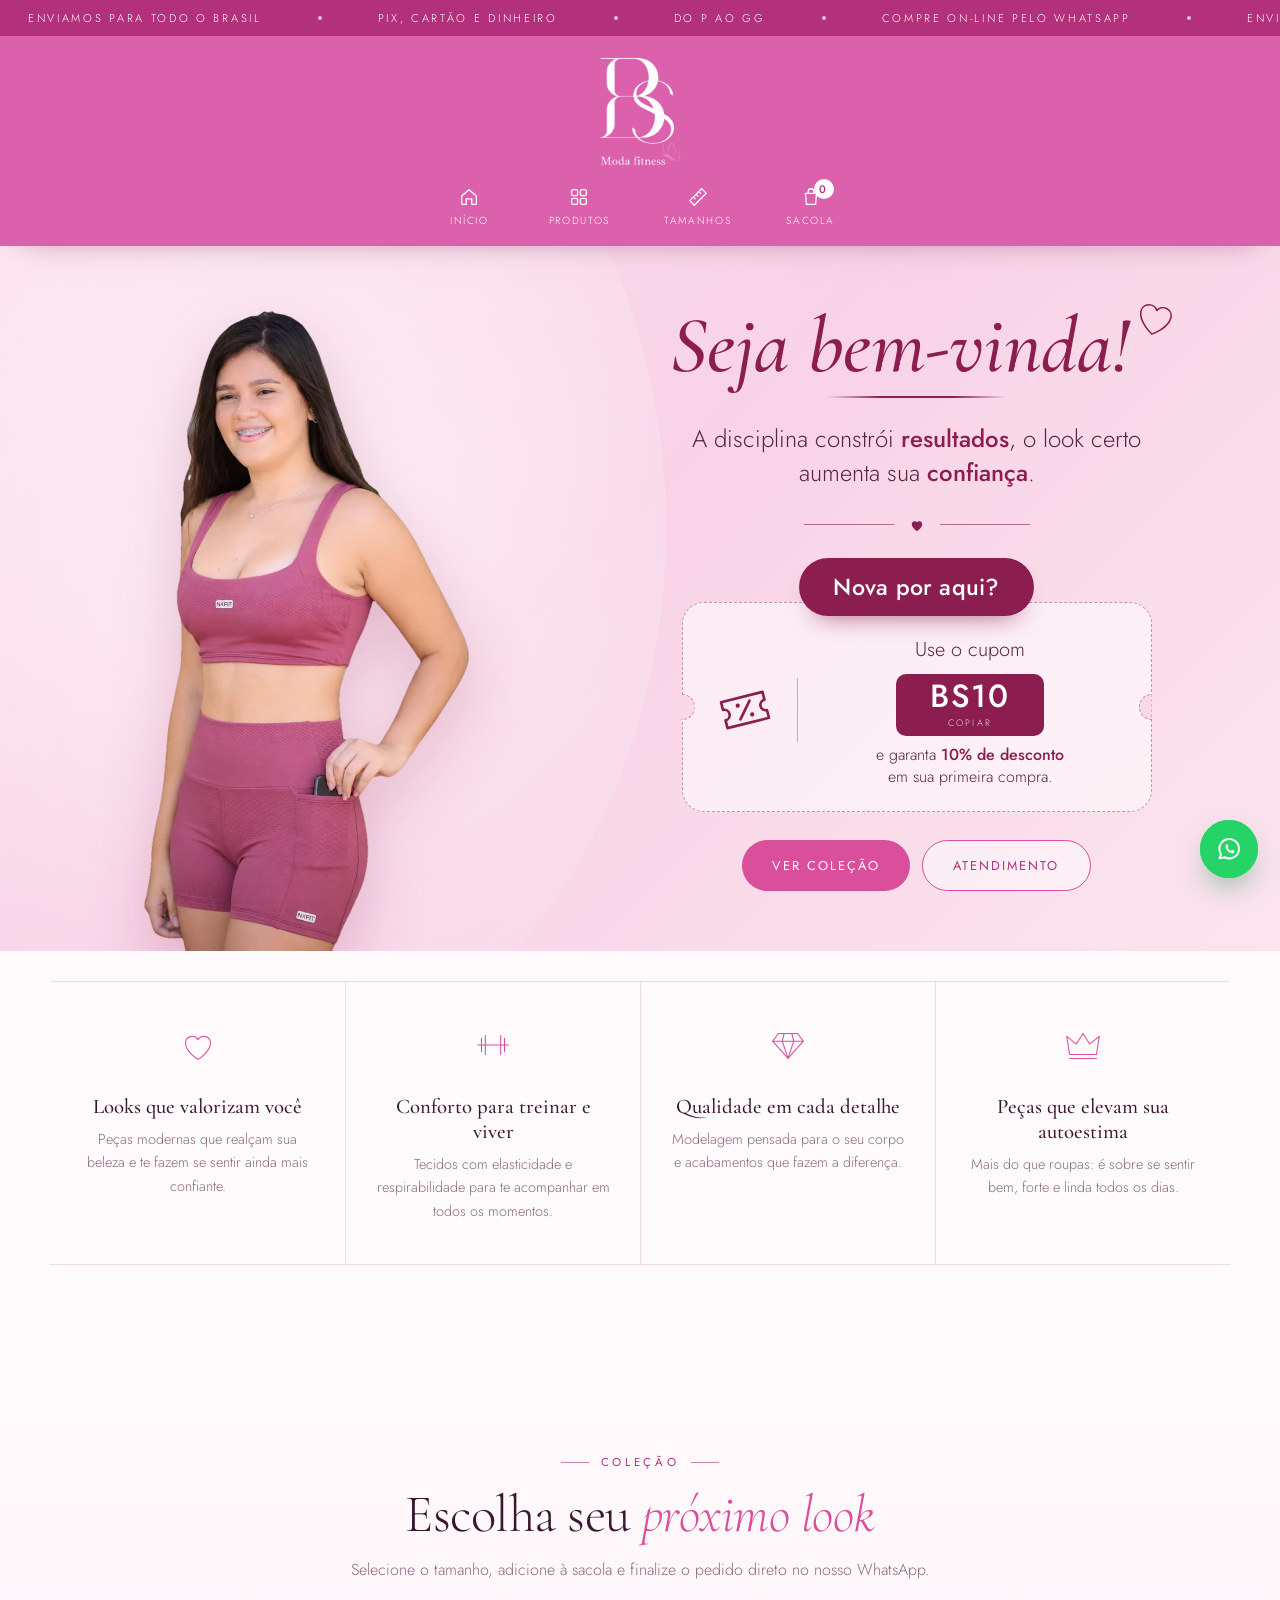
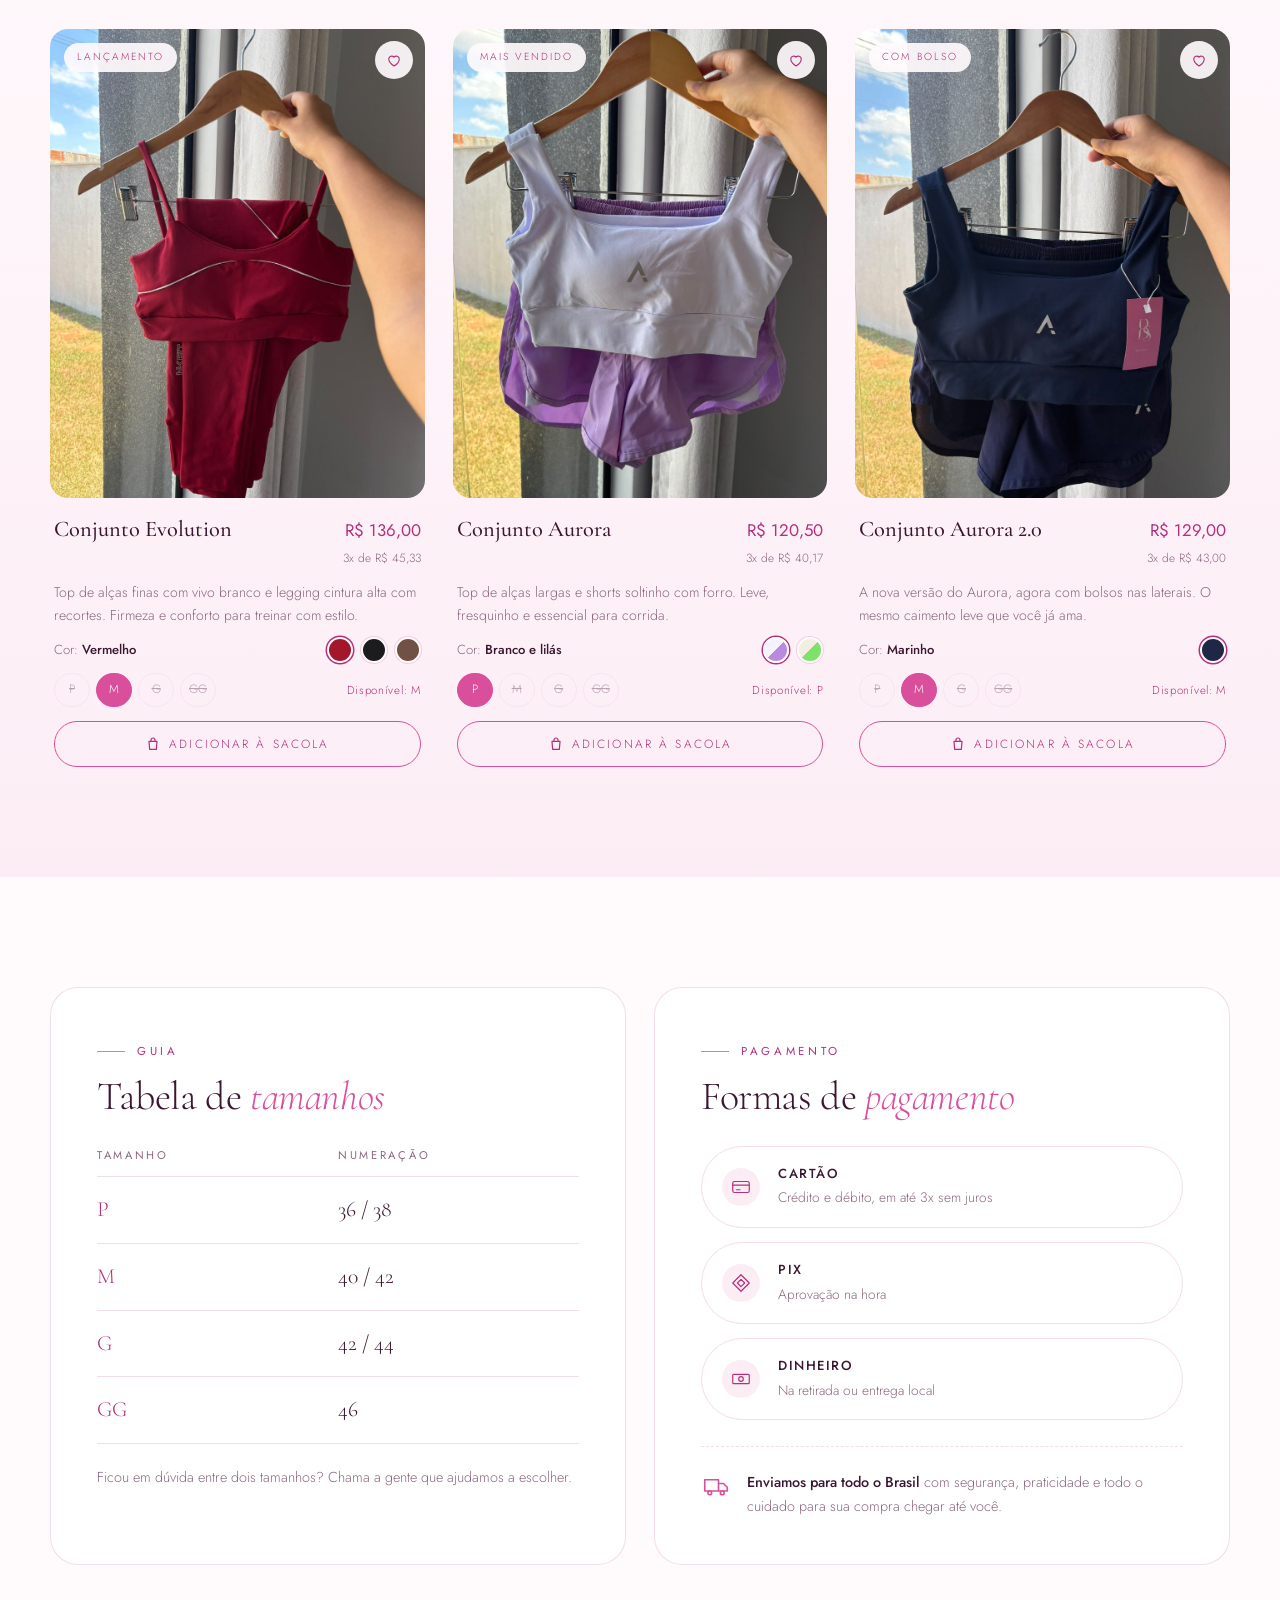
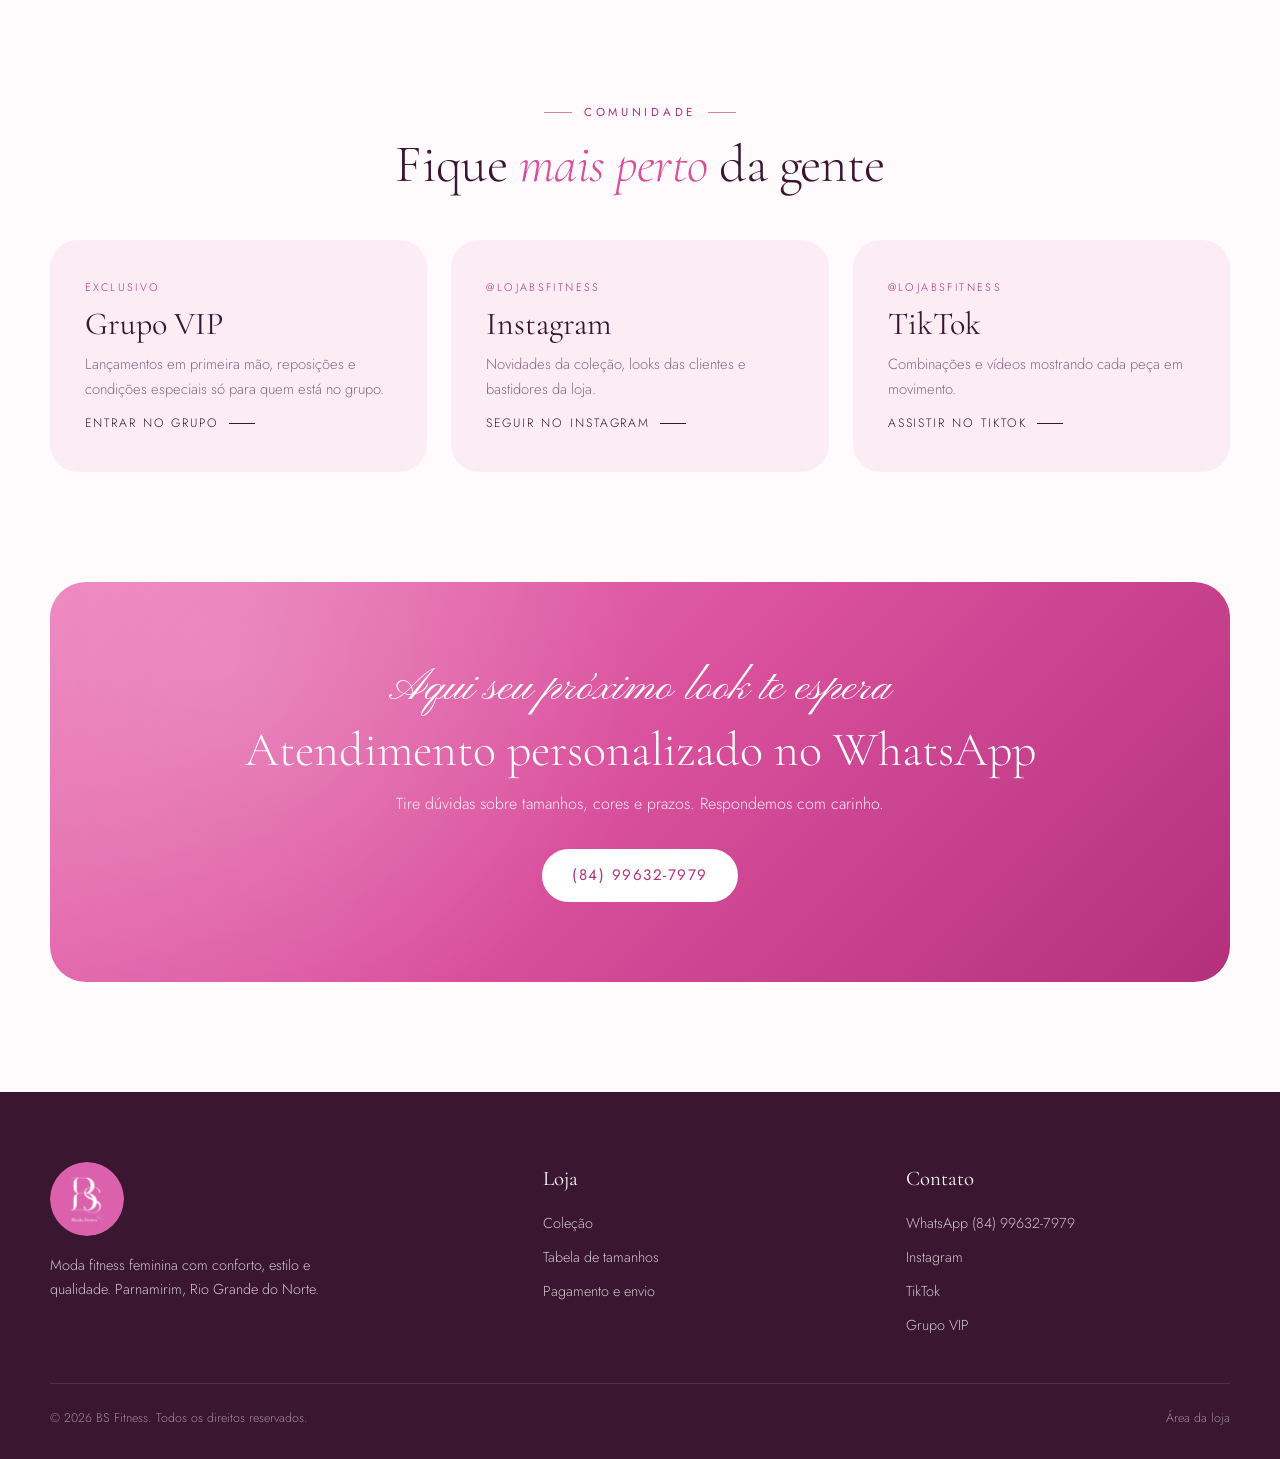
==== commit 9b72bc5d: "Remove a seção Provador e os vídeos Co-Authored-By: Claude Opus 5.5 <noreply@anthropic.com> Claude-S" ====
--- a/index.html
+++ b/index.html
@@ -84,7 +84,7 @@
   <link rel="preconnect" href="https://fonts.googleapis.com">
   <link rel="preconnect" href="https://fonts.gstatic.com" crossorigin>
   <link href="https://fonts.googleapis.com/css2?family=Cormorant+Garamond:ital,wght@0,300;0,400;0,500;1,300;1,400&family=Jost:wght@300;400;500&family=Pinyon+Script&display=swap" rel="stylesheet">
-  <link rel="stylesheet" href="style.css?v=14">
+  <link rel="stylesheet" href="style.css?v=15">
 </head>
 <body>
 
@@ -111,10 +111,6 @@
       <a href="#colecao" class="tab">
         <svg viewBox="0 0 24 24" aria-hidden="true"><rect x="4" y="4" width="6.5" height="6.5" rx="1.5"/><rect x="13.5" y="4" width="6.5" height="6.5" rx="1.5"/><rect x="4" y="13.5" width="6.5" height="6.5" rx="1.5"/><rect x="13.5" y="13.5" width="6.5" height="6.5" rx="1.5"/></svg>
         <span>Produtos</span>
-      </a>
-      <a href="#reels" class="tab">
-        <svg viewBox="0 0 24 24" aria-hidden="true"><rect x="6" y="3" width="12" height="18" rx="3"/><path d="m10.5 9.5 4 2.5-4 2.5v-5Z"/></svg>
-        <span>Provador</span>
       </a>
       <a href="#tamanhos" class="tab">
         <svg viewBox="0 0 24 24" aria-hidden="true"><path d="M3 16 16 3l5 5L8 21l-5-5ZM7 12l2 2M10 9l2 2M13 6l2 2"/></svg>
@@ -217,31 +213,6 @@
       </div>
     </section>
 
-    <section class="reels" id="reels">
-      <div class="container reels__inner">
-        <div class="reels__text reveal">
-          <p class="eyebrow">Provador</p>
-          <h2 class="section-title">Veja o caimento <em>de perto</em></h2>
-          <p>Veja como as peças vestem de verdade: caimento, zero transparência e liberdade de movimento. Cada look é testado antes de chegar até você.</p>
-          <a href="https://www.tiktok.com/@lojabsfitness" target="_blank" rel="noopener" class="btn btn--line">Mais vídeos no TikTok</a>
-        </div>
-
-        <div class="reels__stage reveal">
-          <div class="story story--reel" id="reelStory">
-            <div class="story__bar"><span></span></div>
-            <div class="story__head">
-              <img src="assets/img/logo.png" alt="">
-              <p><strong>lojabsfitness</strong><small>Provador</small></p>
-            </div>
-            <video src="assets/video/reel-2.mp4" poster="assets/video/reel-2.jpg" muted loop playsinline preload="none"></video>
-            <button class="story__play" aria-label="Pausar ou reproduzir vídeo">
-              <svg viewBox="0 0 24 24"><path d="M9 7v10M15 7v10"/></svg>
-            </button>
-          </div>
-        </div>
-      </div>
-    </section>
-
     <section class="info" id="tamanhos">
       <div class="container info__grid">
         <div class="info__card reveal">
@@ -306,7 +277,7 @@
           <a class="social reveal" href="https://www.tiktok.com/@lojabsfitness" target="_blank" rel="noopener">
             <span class="social__tag">@lojabsfitness</span>
             <h3>TikTok</h3>
-            <p>Provador, combinações e vídeos mostrando cada peça em movimento.</p>
+            <p>Combinações e vídeos mostrando cada peça em movimento.</p>
             <span class="social__link">Assistir no TikTok</span>
           </a>
         </div>
@@ -472,6 +443,6 @@
     </span>
   </a>
 
-  <script src="script.js?v=12"></script>
+  <script src="script.js?v=13"></script>
 </body>
 </html>
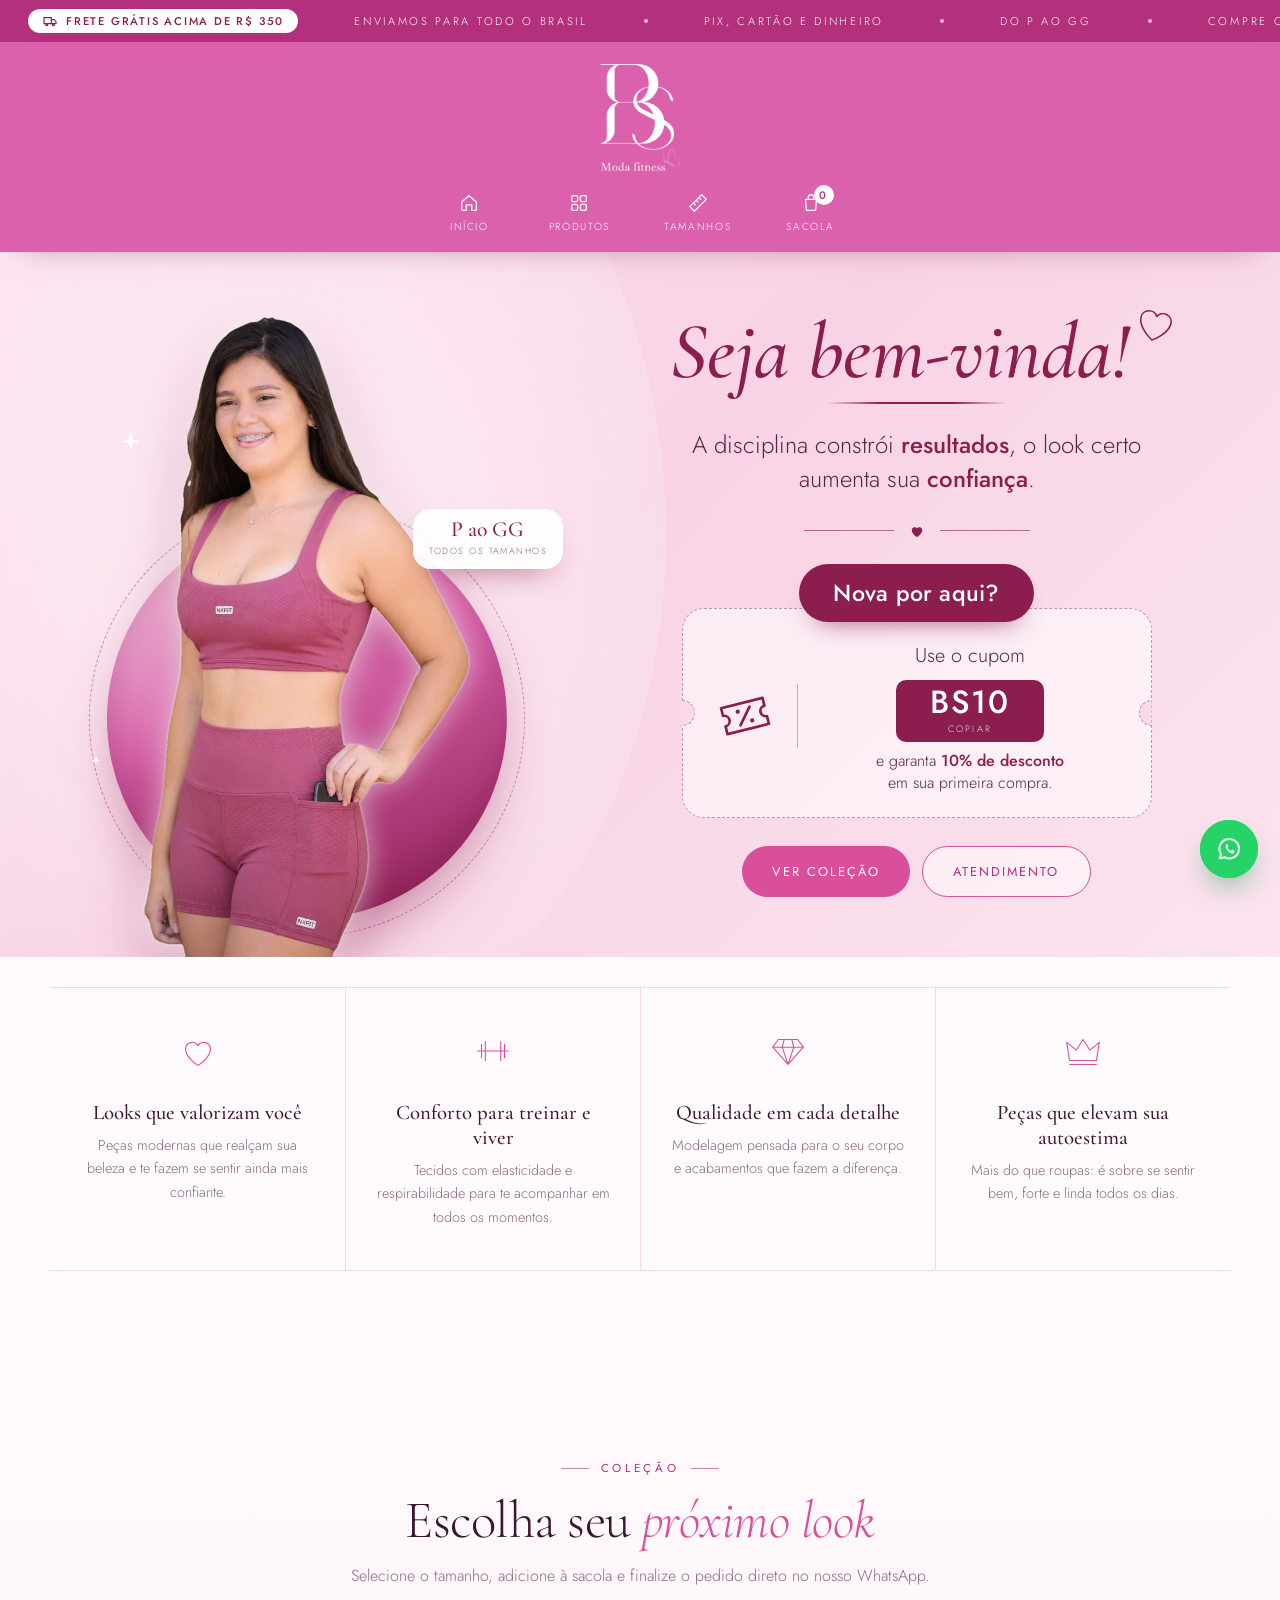
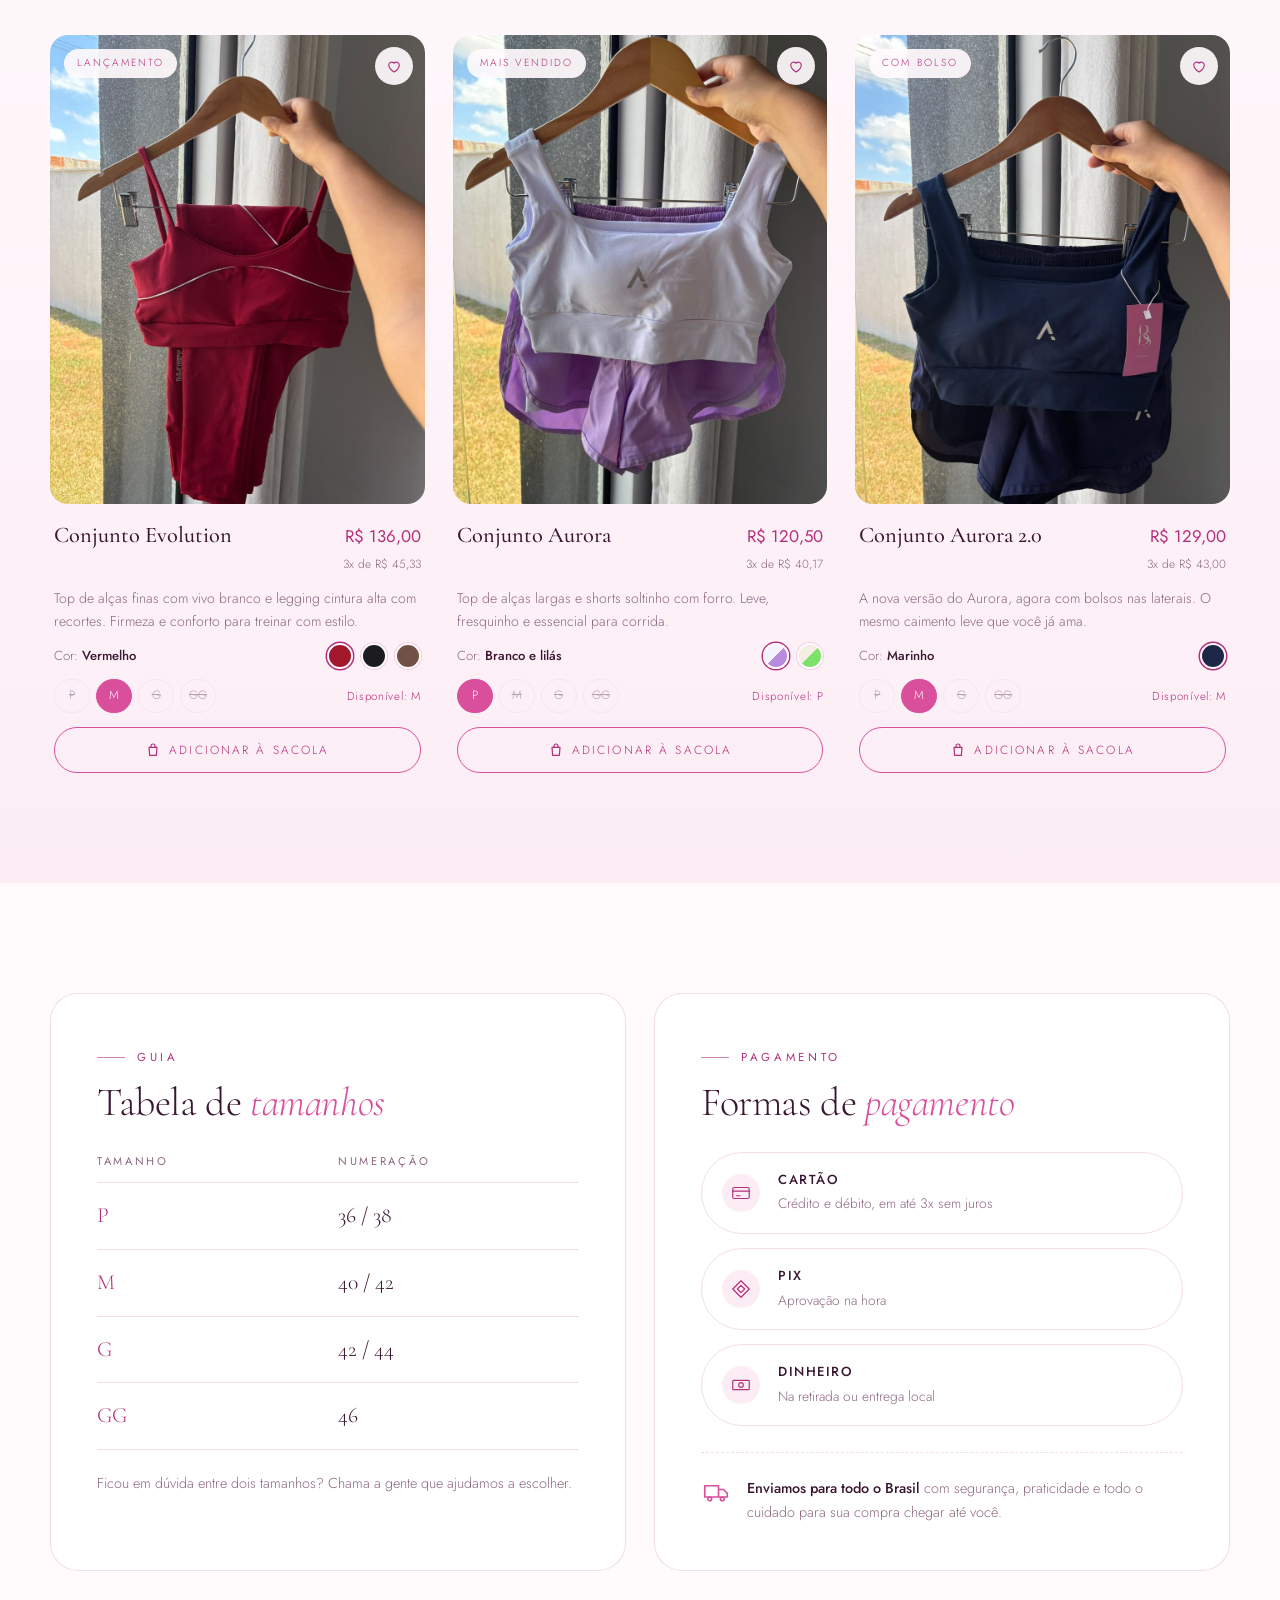
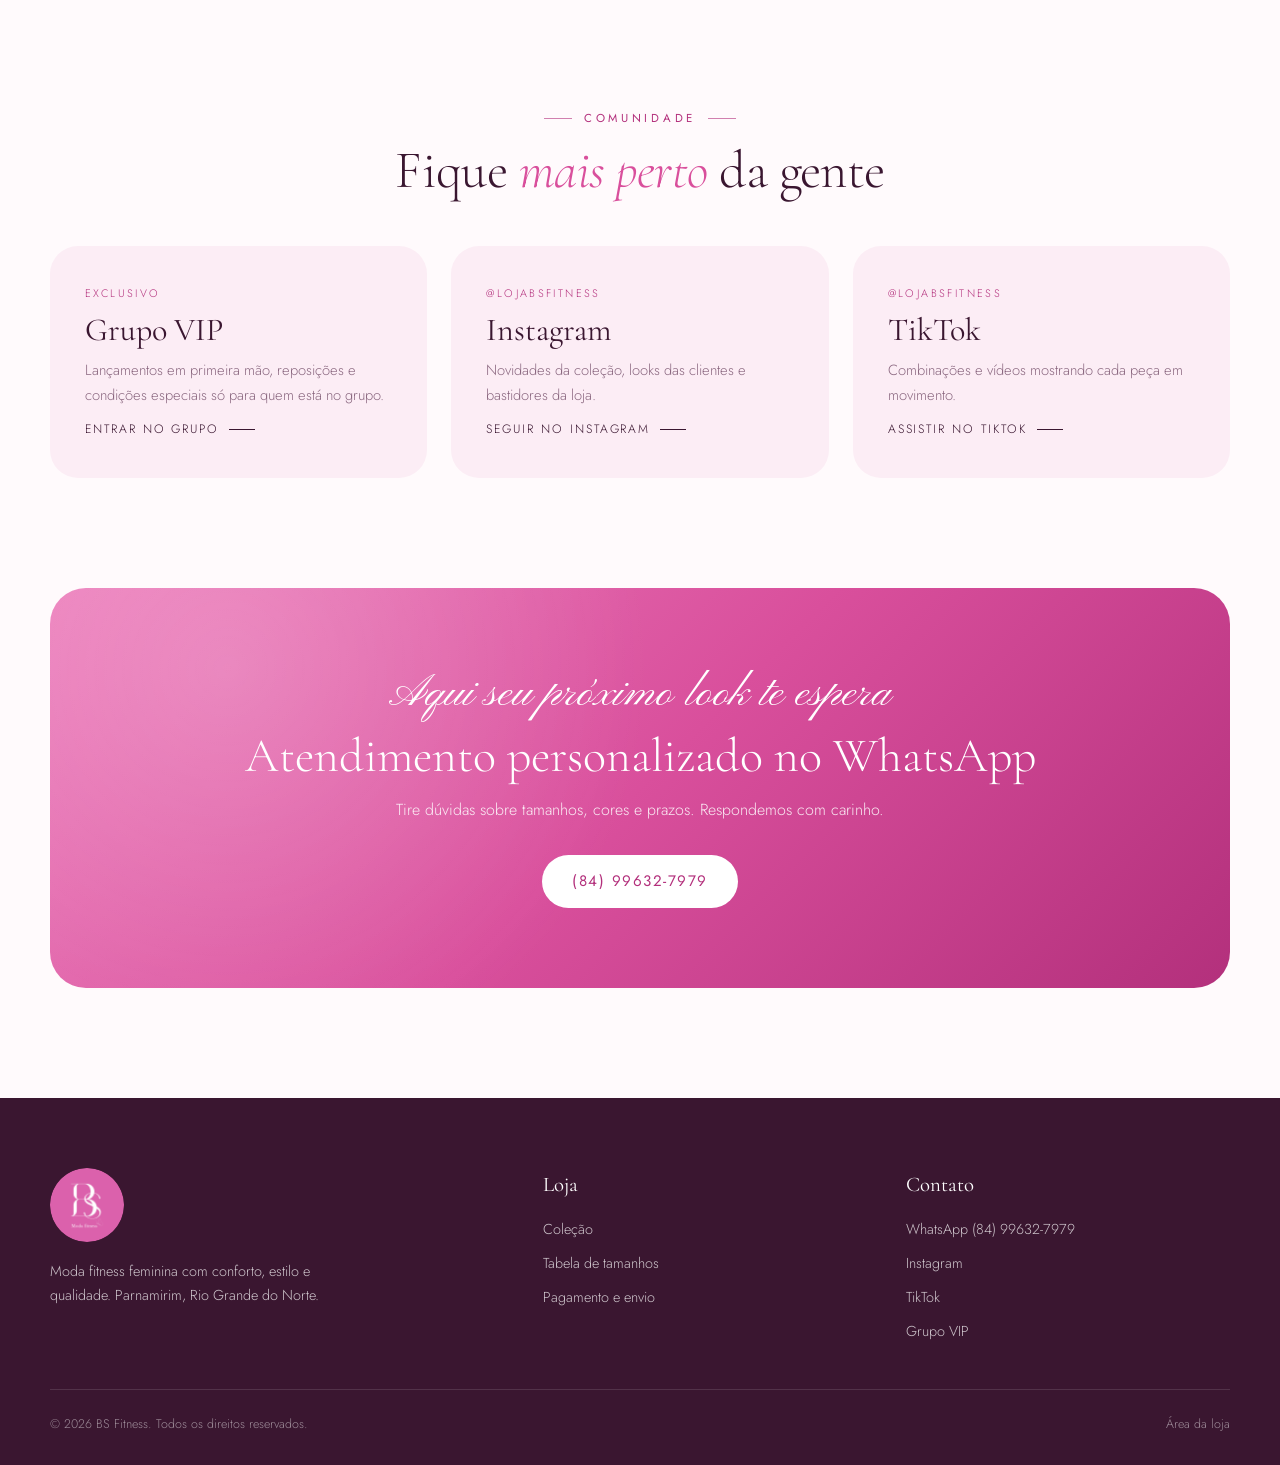
==== commit 155304df: "Efeitos na foto do início e frete grátis em destaque na faixa do topo Co-Authored-By: Claude Opus 5." ====
--- a/index.html
+++ b/index.html
@@ -84,12 +84,13 @@
   <link rel="preconnect" href="https://fonts.googleapis.com">
   <link rel="preconnect" href="https://fonts.gstatic.com" crossorigin>
   <link href="https://fonts.googleapis.com/css2?family=Cormorant+Garamond:ital,wght@0,300;0,400;0,500;1,300;1,400&family=Jost:wght@300;400;500&family=Pinyon+Script&display=swap" rel="stylesheet">
-  <link rel="stylesheet" href="style.css?v=15">
+  <link rel="stylesheet" href="style.css?v=20">
 </head>
 <body>
 
   <div class="topbar">
     <div class="topbar__track">
+      <span class="topbar__hot"><svg viewBox="0 0 24 24" aria-hidden="true"><path d="M3 7h11v9H3zM14 10h4l3 3v3h-7"/><circle cx="7" cy="17.5" r="1.5"/><circle cx="17" cy="17.5" r="1.5"/></svg>Frete grátis acima de R$ 350</span>
       <span>Enviamos para todo o Brasil</span>
       <span>Pix, cartão e dinheiro</span>
       <span>Do P ao GG</span>
@@ -131,12 +132,18 @@
       <span class="welcome__curve" aria-hidden="true"></span>
       <div class="container welcome__inner">
         <figure class="welcome__photo reveal">
+          <span class="photo-fx__orb" aria-hidden="true"></span>
+          <span class="photo-fx__ring" aria-hidden="true"></span>
+          <span class="photo-fx__spark photo-fx__spark--1" aria-hidden="true"></span>
+          <span class="photo-fx__spark photo-fx__spark--2" aria-hidden="true"></span>
+          <span class="photo-fx__spark photo-fx__spark--3" aria-hidden="true"></span>
+          <span class="photo-fx__badge" aria-hidden="true"><b>P ao GG</b><small>todos os tamanhos</small></span>
           <img src="assets/img/hero-recorte.webp" alt="Cliente vestindo conjunto fitness com bolso da BS Fitness" width="559" height="1100" fetchpriority="high">
         </figure>
 
         <div class="welcome__text reveal">
           <h1 class="welcome__title">
-            Seja bem-vinda!
+            Seja <span class="nowrap">bem-vinda!</span>
             <svg class="welcome__heart" viewBox="0 0 48 48" aria-hidden="true"><path d="M24 40S8 30.5 8 19a8.5 8.5 0 0 1 16-4 8.5 8.5 0 0 1 16 4c0 11.5-16 21-16 21Z"/></svg>
           </h1>
           <span class="welcome__swash" aria-hidden="true"></span>
--- a/style.css
+++ b/style.css
@@ -1507,3 +1507,149 @@
   .ticket__body > p:last-child { font-size: .92rem; }
   .welcome__cta .btn { flex: 1 1 100%; }
 }
+
+/* Celular: foto ao lado do texto */
+@media (max-width: 860px) {
+  .welcome { padding-top: 18px; }
+  .welcome__inner {
+    grid-template-columns: 44% 1fr;
+    grid-template-areas:
+      "photo title"
+      "photo swash"
+      "photo lead"
+      "photo divider"
+      "pill pill"
+      "ticket ticket"
+      "cta cta";
+    column-gap: 10px;
+    row-gap: 0;
+    align-items: center;
+  }
+  .welcome__text { display: contents; }
+  .welcome__photo { grid-area: photo; align-self: end; }
+  .welcome__photo img { height: auto; width: 100%; max-height: 360px; object-fit: contain; object-position: bottom; }
+  .welcome__title { grid-area: title; justify-self: center; text-align: center; font-size: clamp(1.9rem, 8.4vw, 2.6rem); line-height: 1.05; padding-right: 0; margin-top: 10px; }
+  .welcome__heart { width: 24px; height: 24px; top: -14px; right: -6px; }
+  .welcome__swash { grid-area: swash; width: 70%; margin: 8px auto 12px; }
+  .welcome__lead { grid-area: lead; font-size: clamp(.98rem, 4.2vw, 1.15rem); text-align: center; }
+  .welcome__divider { grid-area: divider; margin: 14px 0 0; gap: 8px; }
+  .welcome__divider span { width: 40px; }
+  .welcome__pill { grid-area: pill; justify-self: center; margin-top: 22px; }
+  .ticket { grid-area: ticket; width: 100%; }
+  .welcome__cta { grid-area: cta; margin: 22px 0 44px; }
+}
+
+@media (max-width: 360px) {
+  .welcome__inner { grid-template-columns: 42% 1fr; }
+  .welcome__title { font-size: 1.75rem; }
+  .welcome__lead { font-size: .92rem; }
+}
+.welcome__title .nowrap { white-space: nowrap; }
+
+/* Efeitos na foto do início */
+.welcome__photo { position: relative; isolation: isolate; }
+.welcome__photo img {
+  position: relative;
+  z-index: 2;
+  filter:
+    drop-shadow(0 0 1px rgba(255, 255, 255, .9))
+    drop-shadow(0 0 14px rgba(255, 255, 255, .55))
+    drop-shadow(0 28px 30px rgba(140, 29, 79, .3));
+}
+.photo-fx__orb {
+  position: absolute;
+  z-index: 0;
+  left: 50%;
+  bottom: 6%;
+  width: 78%;
+  aspect-ratio: 1;
+  transform: translateX(-50%);
+  border-radius: 50%;
+  background:
+    radial-gradient(circle at 30% 25%, rgba(255, 255, 255, .45), transparent 45%),
+    linear-gradient(160deg, #f3a6cd 0%, #db61ac 45%, #8c1d4f 100%);
+  box-shadow: 0 30px 60px -20px rgba(140, 29, 79, .55), inset 0 -20px 40px rgba(90, 10, 50, .25);
+}
+.photo-fx__ring {
+  position: absolute;
+  z-index: 1;
+  left: 50%;
+  bottom: calc(6% - 18px);
+  width: calc(78% + 36px);
+  aspect-ratio: 1;
+  transform: translateX(-50%);
+  border-radius: 50%;
+  border: 1.5px dashed rgba(140, 29, 79, .45);
+  animation: ringSpin 40s linear infinite;
+}
+@keyframes ringSpin { to { transform: translateX(-50%) rotate(360deg); } }
+
+.photo-fx__spark {
+  position: absolute;
+  z-index: 3;
+  width: 18px;
+  height: 18px;
+  background: #fff;
+  clip-path: polygon(50% 0, 61% 39%, 100% 50%, 61% 61%, 50% 100%, 39% 61%, 0 50%, 39% 39%);
+  filter: drop-shadow(0 0 6px rgba(255, 255, 255, .9));
+  animation: twinkle 2.8s ease-in-out infinite;
+}
+.photo-fx__spark--1 { top: 18%; left: 14%; }
+.photo-fx__spark--2 { top: 34%; right: 10%; width: 12px; height: 12px; animation-delay: -1s; }
+.photo-fx__spark--3 { bottom: 30%; left: 8%; width: 10px; height: 10px; animation-delay: -1.8s; }
+@keyframes twinkle {
+  0%, 100% { opacity: .2; transform: scale(.6) rotate(0deg); }
+  50% { opacity: 1; transform: scale(1) rotate(45deg); }
+}
+
+.photo-fx__badge {
+  position: absolute;
+  z-index: 3;
+  right: 4%;
+  bottom: 22%;
+  display: flex;
+  flex-direction: column;
+  align-items: center;
+  padding: 10px 16px;
+  border-radius: 18px;
+  background: rgba(255, 255, 255, .92);
+  box-shadow: 0 16px 30px -16px rgba(140, 29, 79, .6);
+  color: var(--wine);
+  animation: floatY 6s ease-in-out infinite;
+}
+.photo-fx__badge b { font-family: var(--serif); font-size: 1.35rem; font-weight: 500; line-height: 1; }
+.photo-fx__badge small { font-size: .56rem; letter-spacing: .16em; text-transform: uppercase; color: var(--muted); margin-top: 3px; }
+
+@media (max-width: 860px) {
+  .photo-fx__orb { width: 92%; bottom: 4%; }
+  .photo-fx__ring { width: calc(92% + 16px); bottom: calc(4% - 8px); }
+  .photo-fx__badge { right: -6px; bottom: 12%; padding: 6px 9px; border-radius: 12px; }
+  .photo-fx__badge b { font-size: .95rem; }
+  .photo-fx__badge small { font-size: .42rem; letter-spacing: .1em; }
+  .photo-fx__spark--1 { width: 12px; height: 12px; top: 12%; left: 4%; }
+  .photo-fx__spark--2 { width: 9px; height: 9px; }
+  .photo-fx__spark--3 { display: none; }
+  .welcome__photo img { filter: drop-shadow(0 0 1px rgba(255, 255, 255, .9)) drop-shadow(0 18px 20px rgba(140, 29, 79, .3)); }
+}
+
+@media (prefers-reduced-motion: reduce) {
+  .photo-fx__ring, .photo-fx__spark, .photo-fx__badge { animation: none; }
+}
+.photo-fx__badge { right: 0; bottom: auto; top: 30%; }
+@media (max-width: 860px) {
+  .photo-fx__badge { display: none; }
+}
+
+/* Destaque do frete grátis na faixa do topo */
+.topbar__track .topbar__hot {
+  gap: 8px;
+  padding: 3px 14px;
+  margin: 0 28px;
+  border-radius: 999px;
+  background: #fff;
+  color: var(--wine);
+  font-weight: 500;
+  letter-spacing: .16em;
+}
+.topbar__track .topbar__hot svg { width: 16px; height: 16px; stroke-width: 1.8; }
+.topbar__track .topbar__hot::after { display: none; }
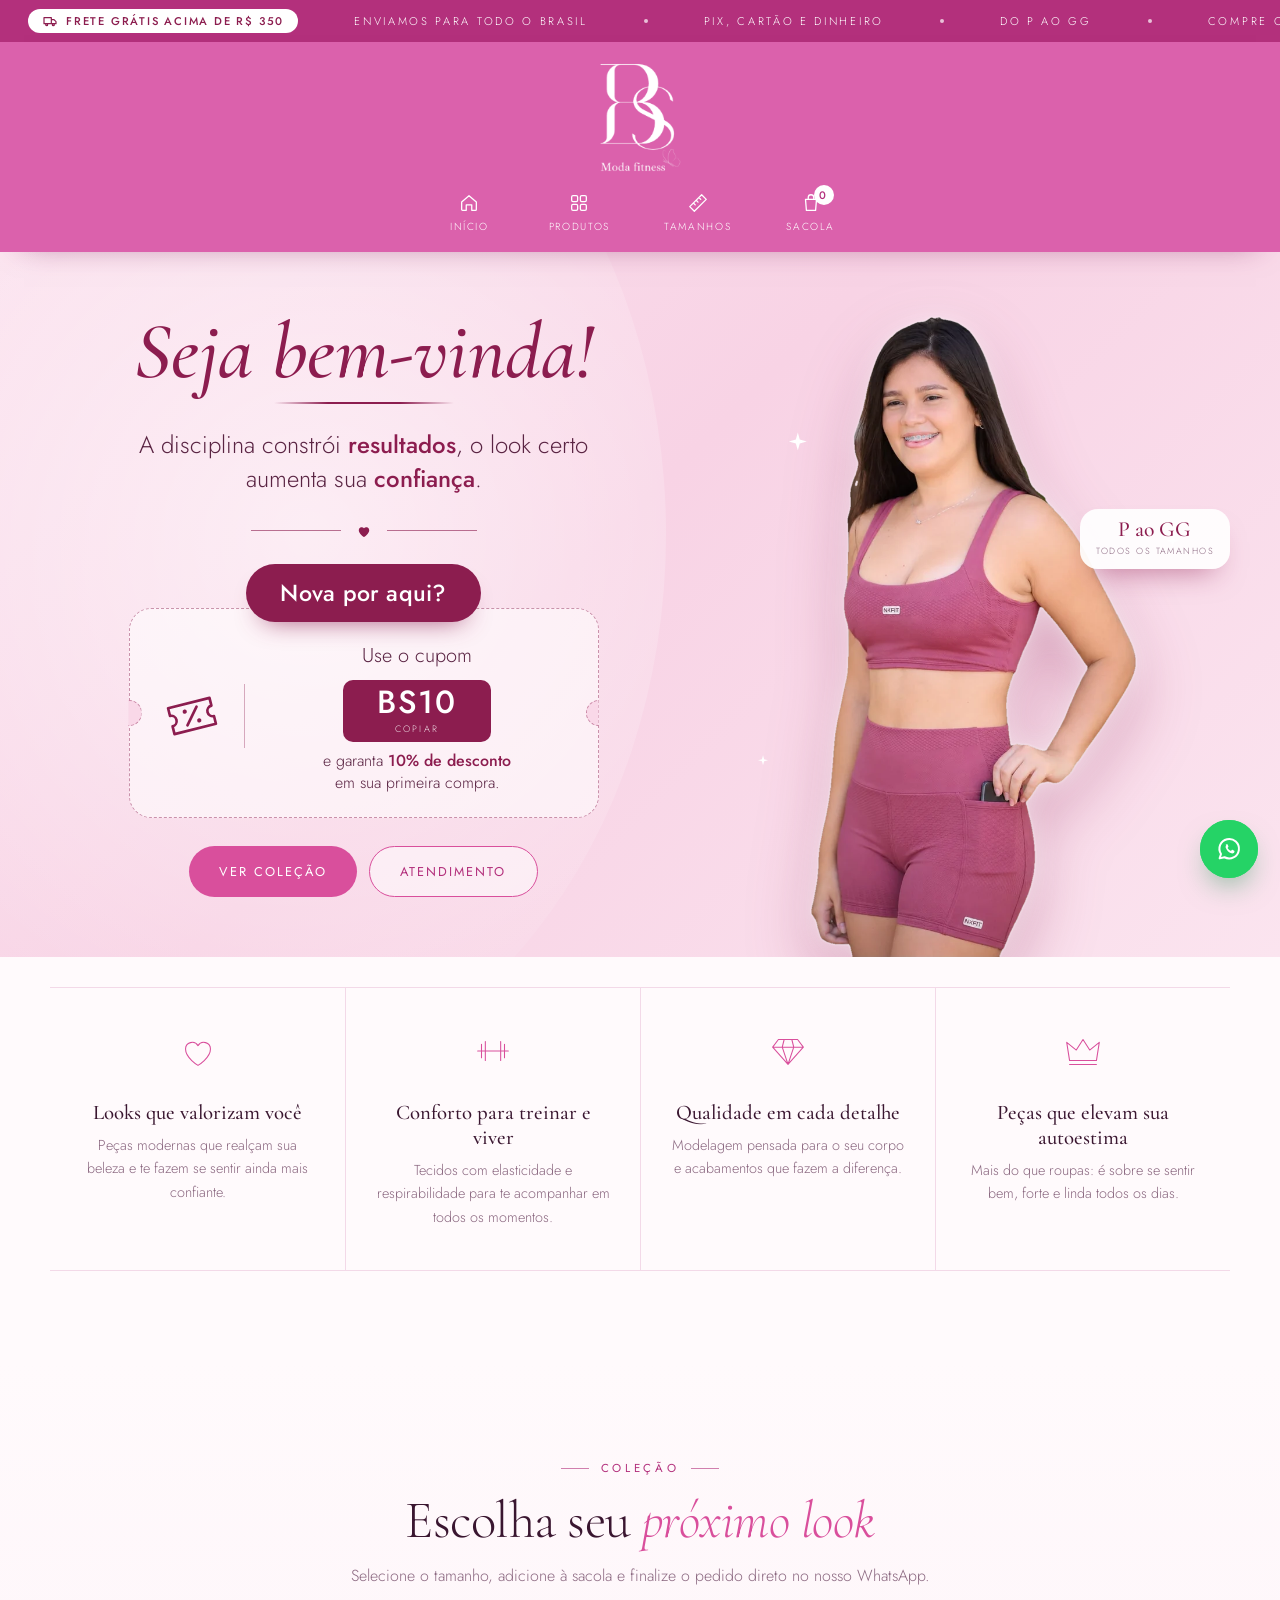
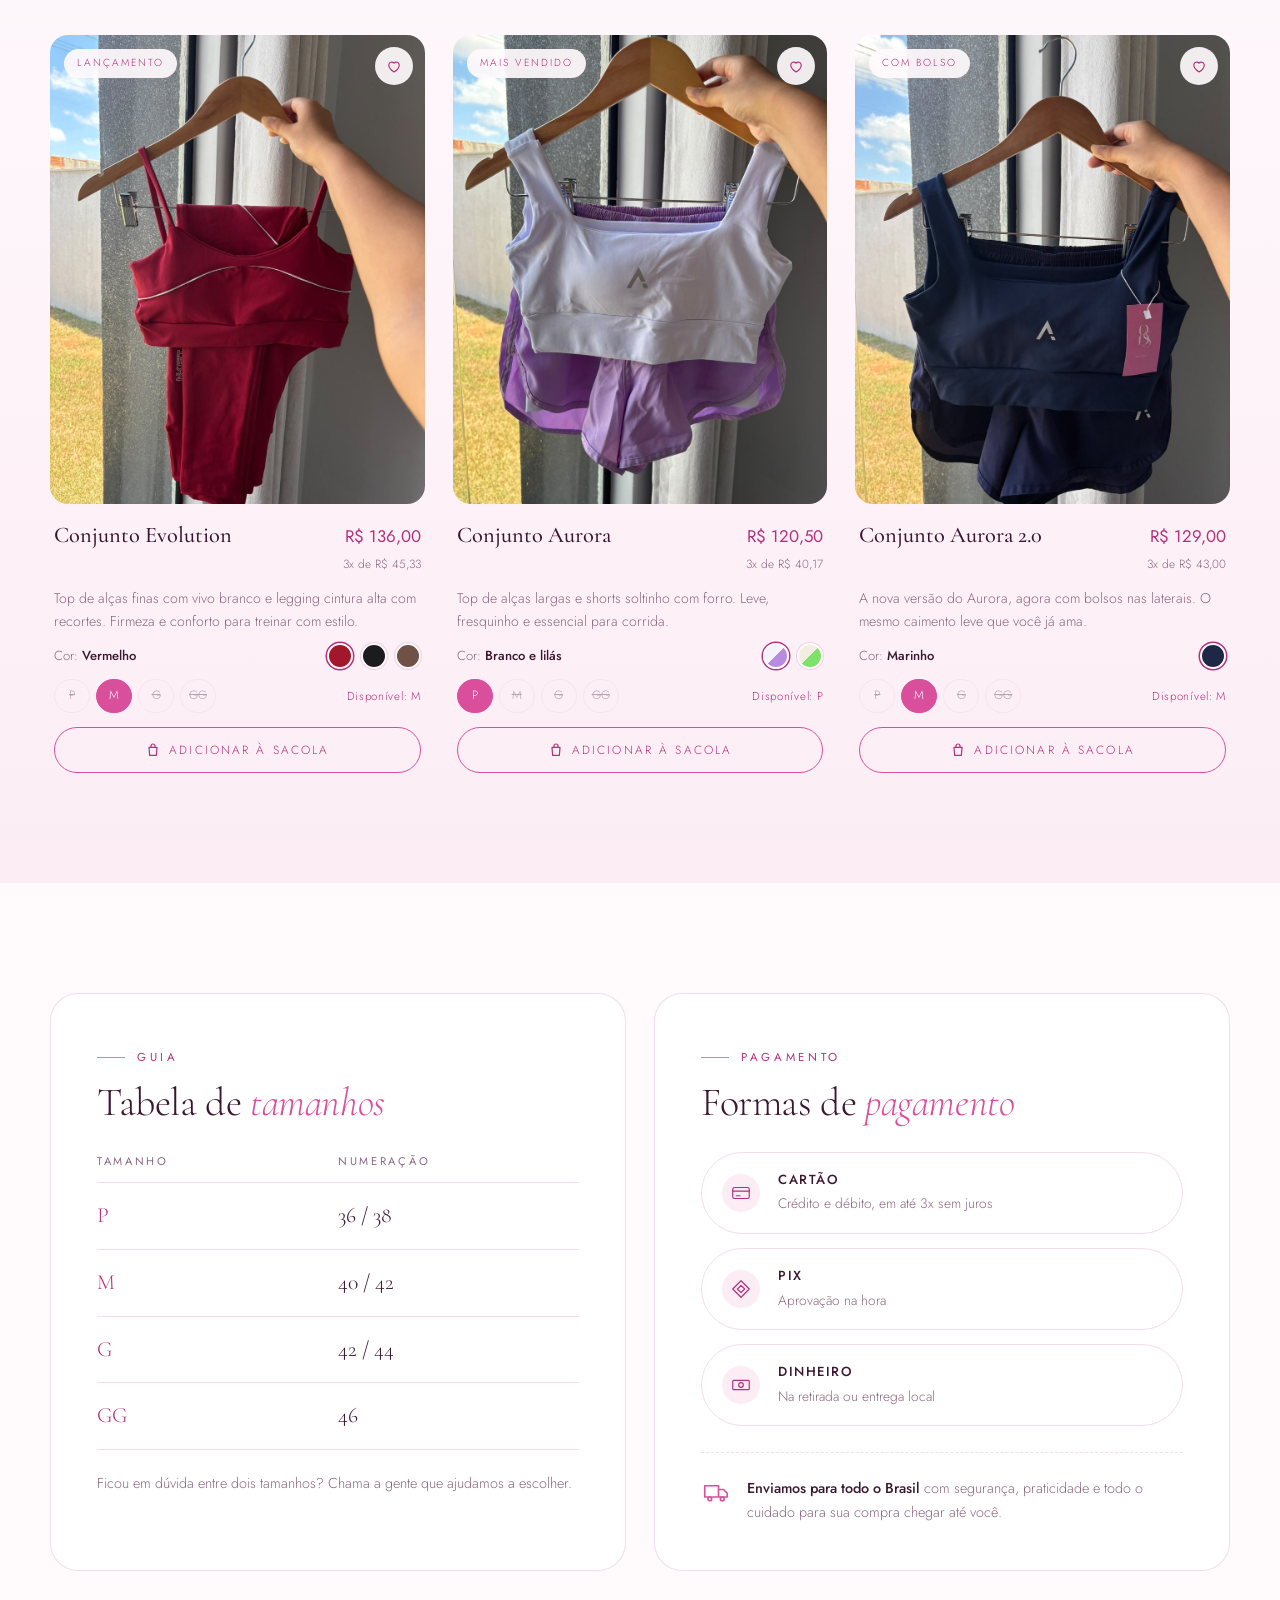
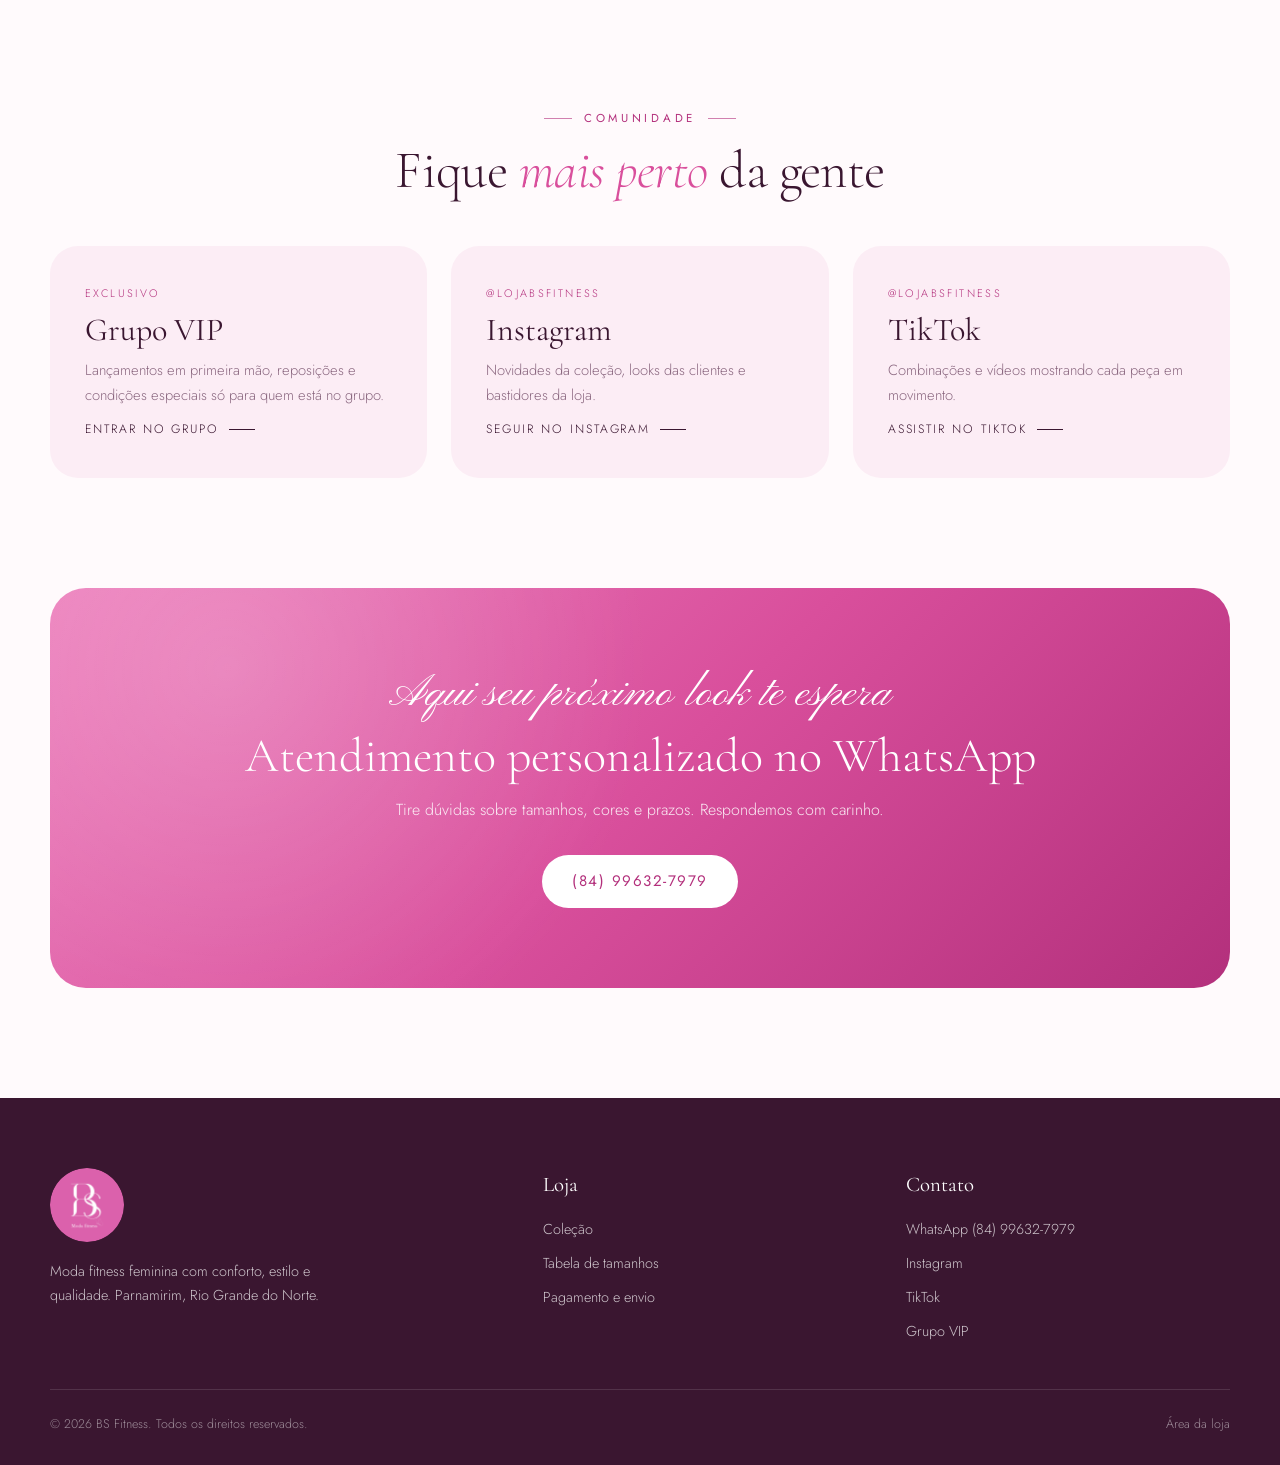
==== commit e738df8f: "Foto à direita, sem círculo rosa e sem coração no título Co-Authored-By: Claude Opus 5.5 <noreply@an" ====
--- a/index.html
+++ b/index.html
@@ -84,7 +84,7 @@
   <link rel="preconnect" href="https://fonts.googleapis.com">
   <link rel="preconnect" href="https://fonts.gstatic.com" crossorigin>
   <link href="https://fonts.googleapis.com/css2?family=Cormorant+Garamond:ital,wght@0,300;0,400;0,500;1,300;1,400&family=Jost:wght@300;400;500&family=Pinyon+Script&display=swap" rel="stylesheet">
-  <link rel="stylesheet" href="style.css?v=20">
+  <link rel="stylesheet" href="style.css?v=21">
 </head>
 <body>
 
@@ -132,8 +132,6 @@
       <span class="welcome__curve" aria-hidden="true"></span>
       <div class="container welcome__inner">
         <figure class="welcome__photo reveal">
-          <span class="photo-fx__orb" aria-hidden="true"></span>
-          <span class="photo-fx__ring" aria-hidden="true"></span>
           <span class="photo-fx__spark photo-fx__spark--1" aria-hidden="true"></span>
           <span class="photo-fx__spark photo-fx__spark--2" aria-hidden="true"></span>
           <span class="photo-fx__spark photo-fx__spark--3" aria-hidden="true"></span>
@@ -144,7 +142,6 @@
         <div class="welcome__text reveal">
           <h1 class="welcome__title">
             Seja <span class="nowrap">bem-vinda!</span>
-            <svg class="welcome__heart" viewBox="0 0 48 48" aria-hidden="true"><path d="M24 40S8 30.5 8 19a8.5 8.5 0 0 1 16-4 8.5 8.5 0 0 1 16 4c0 11.5-16 21-16 21Z"/></svg>
           </h1>
           <span class="welcome__swash" aria-hidden="true"></span>
 
--- a/style.css
+++ b/style.css
@@ -1653,3 +1653,26 @@
 }
 .topbar__track .topbar__hot svg { width: 16px; height: 16px; stroke-width: 1.8; }
 .topbar__track .topbar__hot::after { display: none; }
+
+/* Foto à direita, sem círculo e sem coração no título */
+.welcome__inner { grid-template-columns: 1.1fr .9fr; }
+.welcome__photo { order: 2; }
+.welcome__text { order: 1; }
+.welcome__title { padding-right: 0; }
+
+@media (max-width: 860px) {
+  .welcome__inner {
+    grid-template-columns: 1fr 44%;
+    grid-template-areas:
+      "title photo"
+      "swash photo"
+      "lead photo"
+      "divider photo"
+      "pill pill"
+      "ticket ticket"
+      "cta cta";
+  }
+}
+@media (max-width: 360px) {
+  .welcome__inner { grid-template-columns: 1fr 42%; }
+}
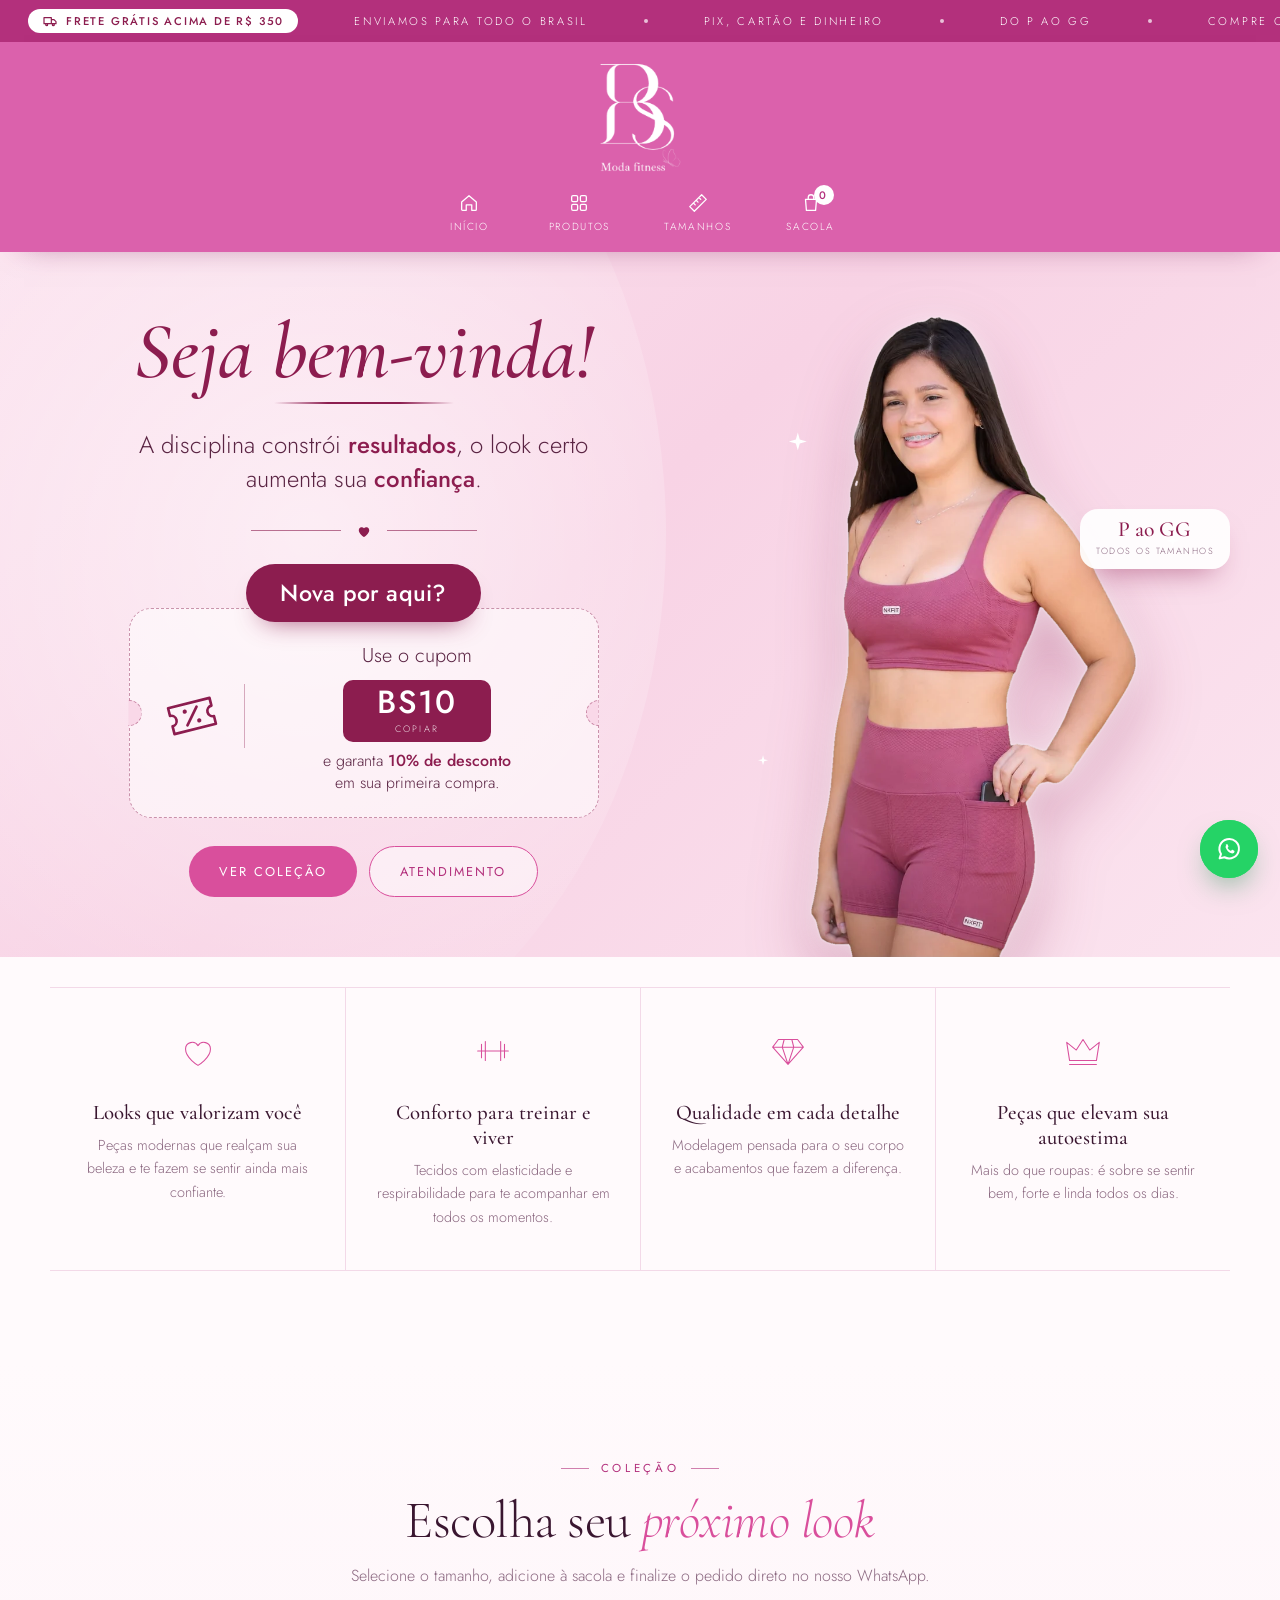
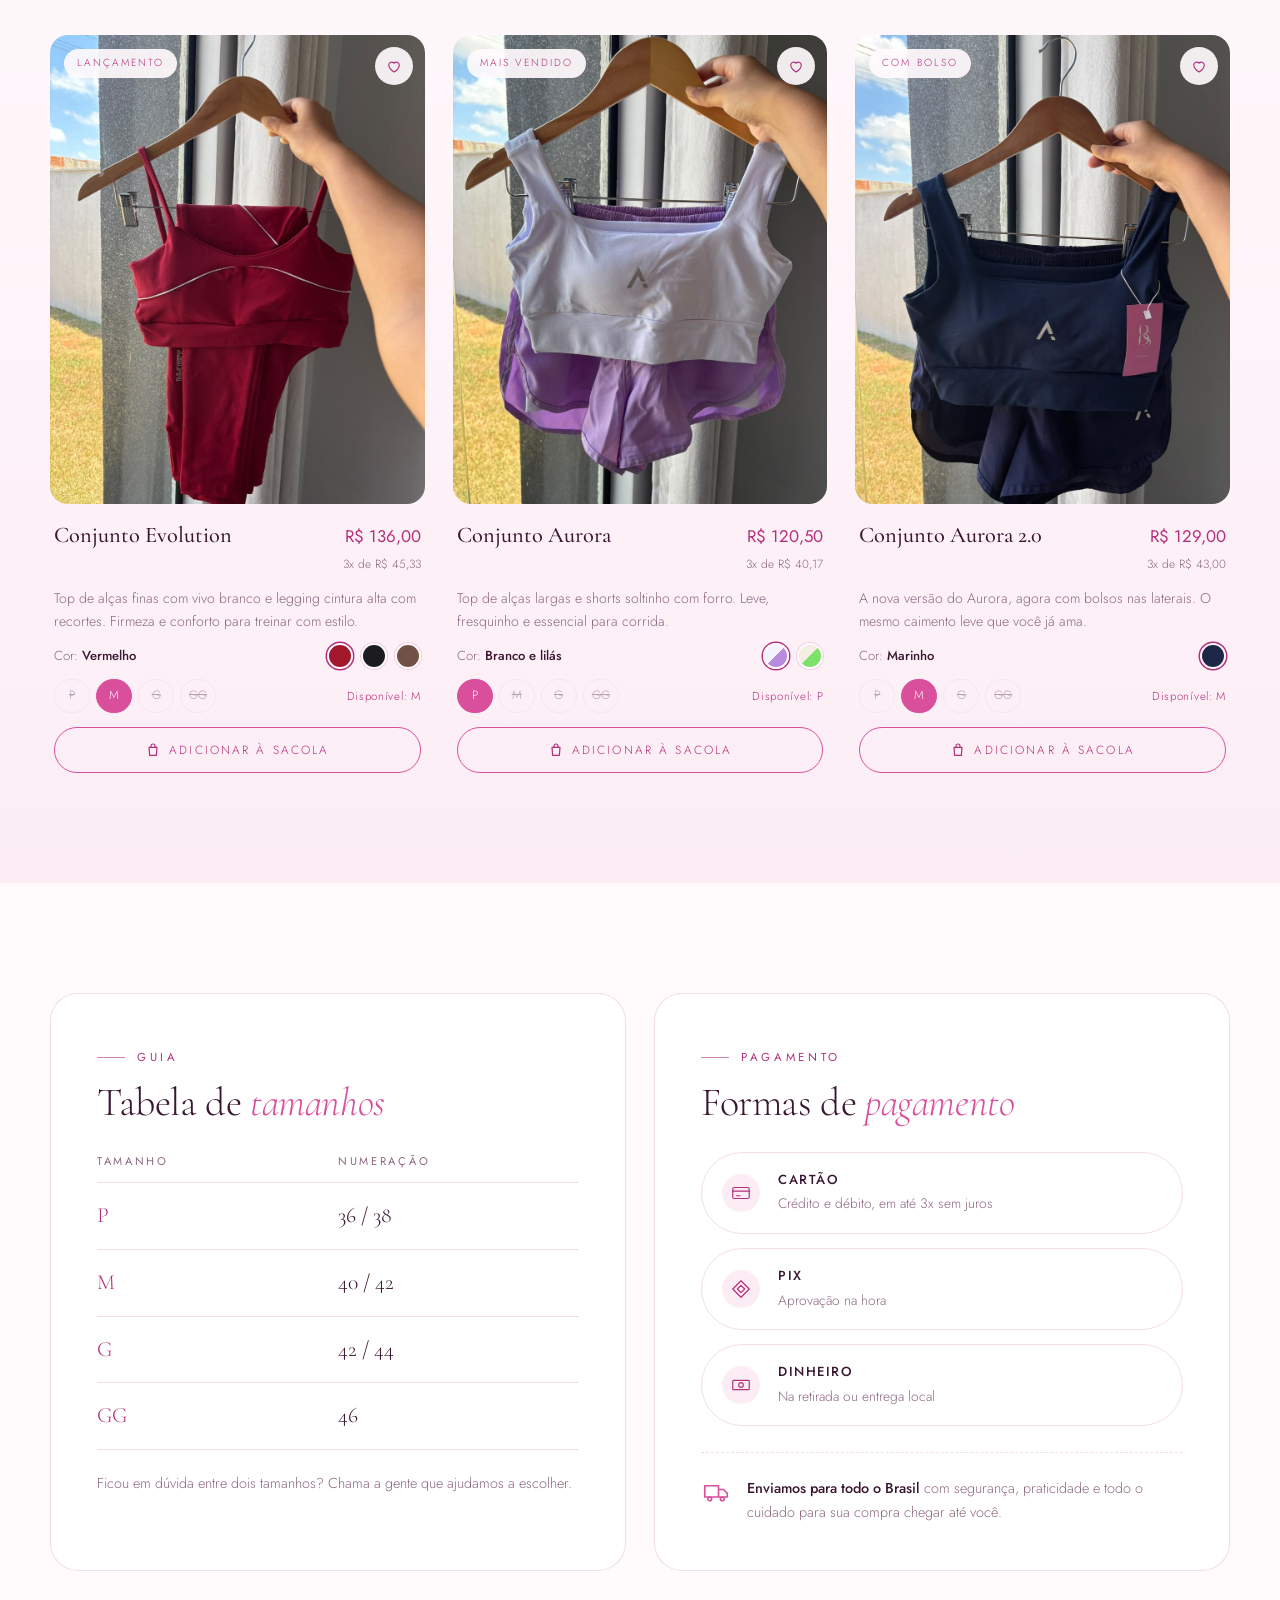
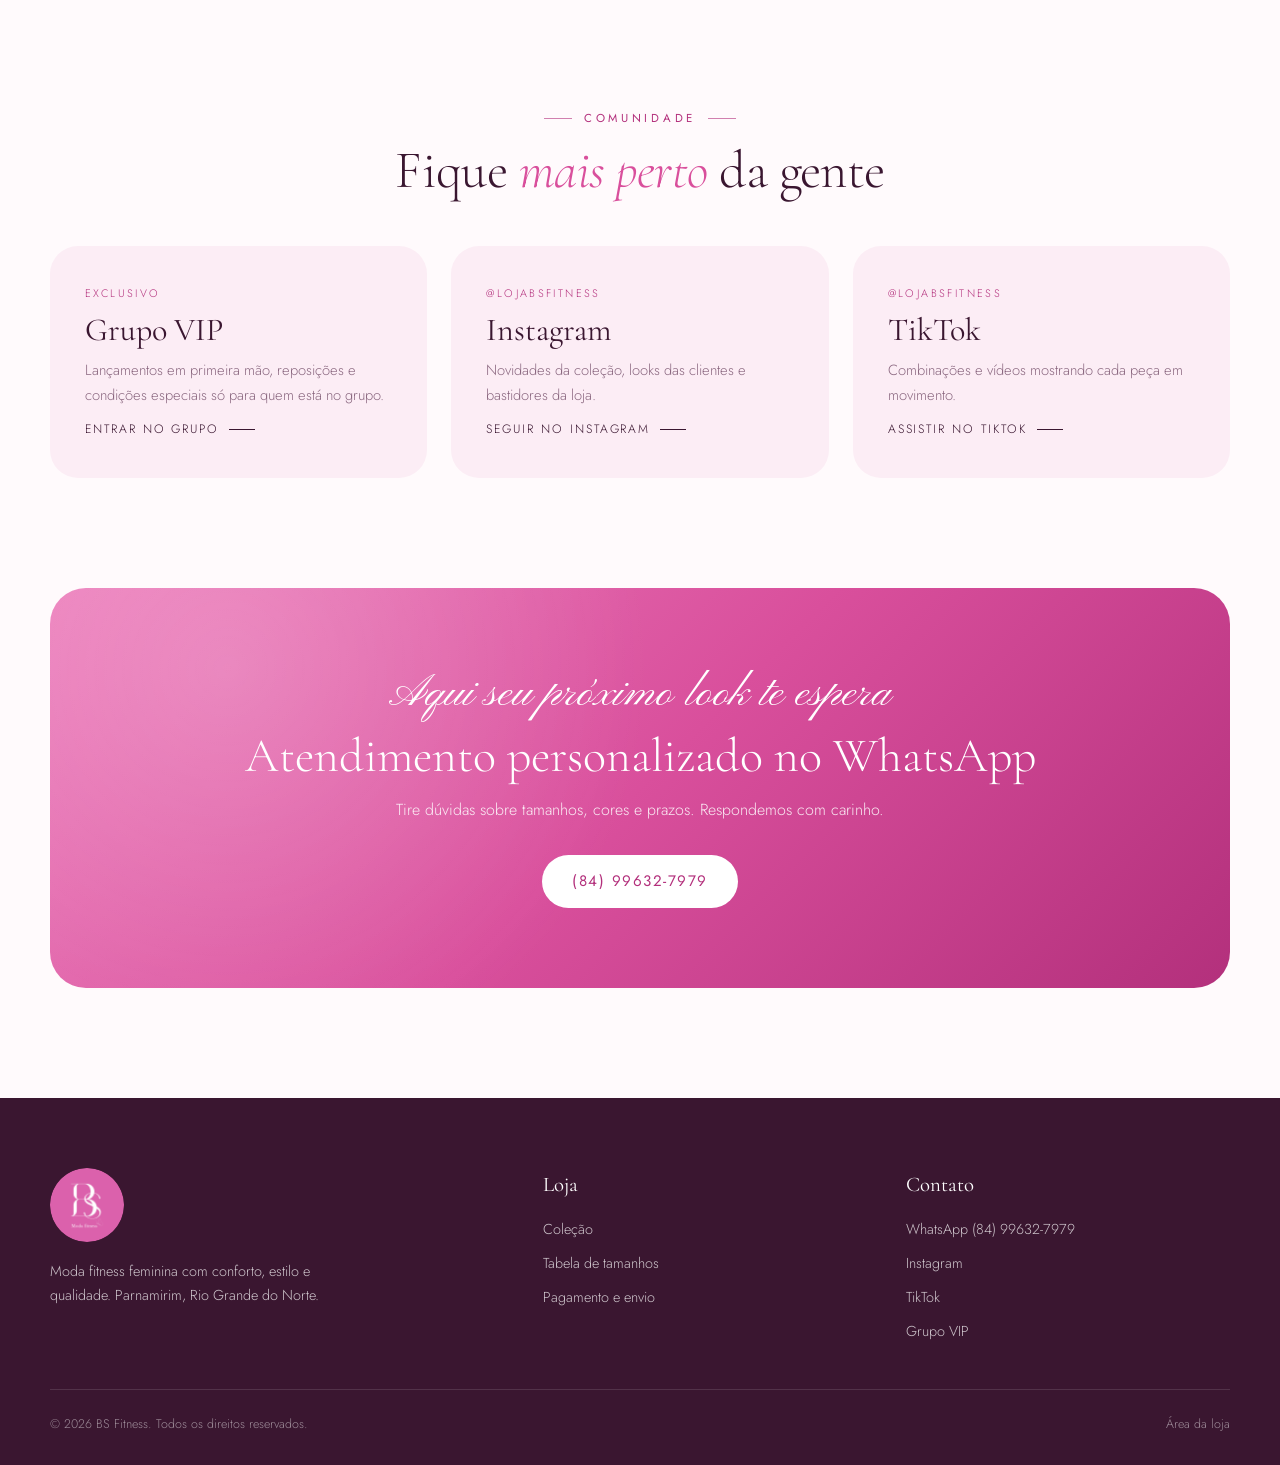
==== commit f9c4a34d: "Prévia de links: tags de compartilhamento no início da página e imagem com nome novo Co-Authored-By:" ====
--- a/index.html
+++ b/index.html
@@ -5,6 +5,23 @@
   <meta name="viewport" content="width=device-width, initial-scale=1.0">
   <title>BS Fitness | Moda Fitness Feminina em Parnamirim-RN</title>
   <meta name="description" content="Moda fitness feminina em Parnamirim-RN. Conjuntos fitness com conforto, estilo e qualidade, do P ao GG. Compre pelo WhatsApp e receba em todo o Brasil.">
+  <meta property="og:type" content="website">
+  <meta property="og:locale" content="pt_BR">
+  <meta property="og:site_name" content="BS Fitness">
+  <meta property="og:title" content="BS Fitness | Moda Fitness Feminina em Parnamirim-RN">
+  <meta property="og:description" content="Conjuntos fitness com conforto, estilo e qualidade. Compre pelo WhatsApp e receba em todo o Brasil.">
+  <meta property="og:url" content="https://www.lojabsfitness.com.br/">
+  <meta property="og:image" content="https://www.lojabsfitness.com.br/assets/img/og-bsfitness.jpg">
+  <meta property="og:image:secure_url" content="https://www.lojabsfitness.com.br/assets/img/og-bsfitness.jpg">
+  <meta property="og:image:type" content="image/jpeg">
+  <meta property="og:image:width" content="1200">
+  <meta property="og:image:height" content="630">
+  <meta property="og:image:alt" content="Logo da BS Fitness e conjuntos fitness da loja">
+  <meta name="twitter:card" content="summary_large_image">
+  <meta name="twitter:title" content="BS Fitness | Moda Fitness Feminina em Parnamirim-RN">
+  <meta name="twitter:description" content="Conjuntos fitness com conforto, estilo e qualidade. Compre pelo WhatsApp e receba em todo o Brasil.">
+  <meta name="twitter:image" content="https://www.lojabsfitness.com.br/assets/img/og-bsfitness.jpg">
+  <link rel="image_src" href="https://www.lojabsfitness.com.br/assets/img/og-bsfitness.jpg">
   <meta name="keywords" content="moda fitness, roupa fitness feminina, conjunto fitness, legging, top fitness, Parnamirim, Natal, RN, BS Fitness">
   <meta name="robots" content="index, follow, max-image-preview:large">
   <meta name="author" content="BS Fitness">
@@ -17,22 +34,10 @@
   <link rel="apple-touch-icon" href="assets/img/apple-touch-icon.png" sizes="180x180">
   <link rel="manifest" href="site.webmanifest">
 
-  <meta property="og:type" content="website">
-  <meta property="og:locale" content="pt_BR">
-  <meta property="og:site_name" content="BS Fitness">
-  <meta property="og:title" content="BS Fitness | Moda Fitness Feminina em Parnamirim-RN">
-  <meta property="og:description" content="Conjuntos fitness com conforto, estilo e qualidade. Compre pelo WhatsApp e receba em todo o Brasil.">
-  <meta property="og:url" content="https://www.lojabsfitness.com.br/">
-  <meta property="og:image" content="https://www.lojabsfitness.com.br/assets/img/og-image.jpg">
-  <meta property="og:image:secure_url" content="https://www.lojabsfitness.com.br/assets/img/og-image.jpg">
-  <meta property="og:image:type" content="image/jpeg">
-  <meta property="og:image:width" content="1200">
-  <meta property="og:image:height" content="630">
-  <meta property="og:image:alt" content="Logo da BS Fitness e conjuntos fitness da loja">
-  <meta name="twitter:card" content="summary_large_image">
-  <meta name="twitter:title" content="BS Fitness | Moda Fitness Feminina em Parnamirim-RN">
-  <meta name="twitter:description" content="Conjuntos fitness com conforto, estilo e qualidade. Compre pelo WhatsApp e receba em todo o Brasil.">
-  <meta name="twitter:image" content="https://www.lojabsfitness.com.br/assets/img/og-image.jpg">
+  <link rel="preconnect" href="https://fonts.googleapis.com">
+  <link rel="preconnect" href="https://fonts.gstatic.com" crossorigin>
+  <link href="https://fonts.googleapis.com/css2?family=Cormorant+Garamond:ital,wght@0,300;0,400;0,500;1,300;1,400&family=Jost:wght@300;400;500&family=Pinyon+Script&display=swap" rel="stylesheet">
+  <link rel="stylesheet" href="style.css?v=21">
 
   <script type="application/ld+json">
   {
@@ -80,11 +85,6 @@
     ]
   }
   </script>
-
-  <link rel="preconnect" href="https://fonts.googleapis.com">
-  <link rel="preconnect" href="https://fonts.gstatic.com" crossorigin>
-  <link href="https://fonts.googleapis.com/css2?family=Cormorant+Garamond:ital,wght@0,300;0,400;0,500;1,300;1,400&family=Jost:wght@300;400;500&family=Pinyon+Script&display=swap" rel="stylesheet">
-  <link rel="stylesheet" href="style.css?v=21">
 </head>
 <body>
 
@@ -448,5 +448,9 @@
   </a>
 
   <script src="script.js?v=13"></script>
+  <script>
+    window.va = window.va || function () { (window.vaq = window.vaq || []).push(arguments); };
+  </script>
+  <script defer src="/_vercel/insights/script.js"></script>
 </body>
 </html>
